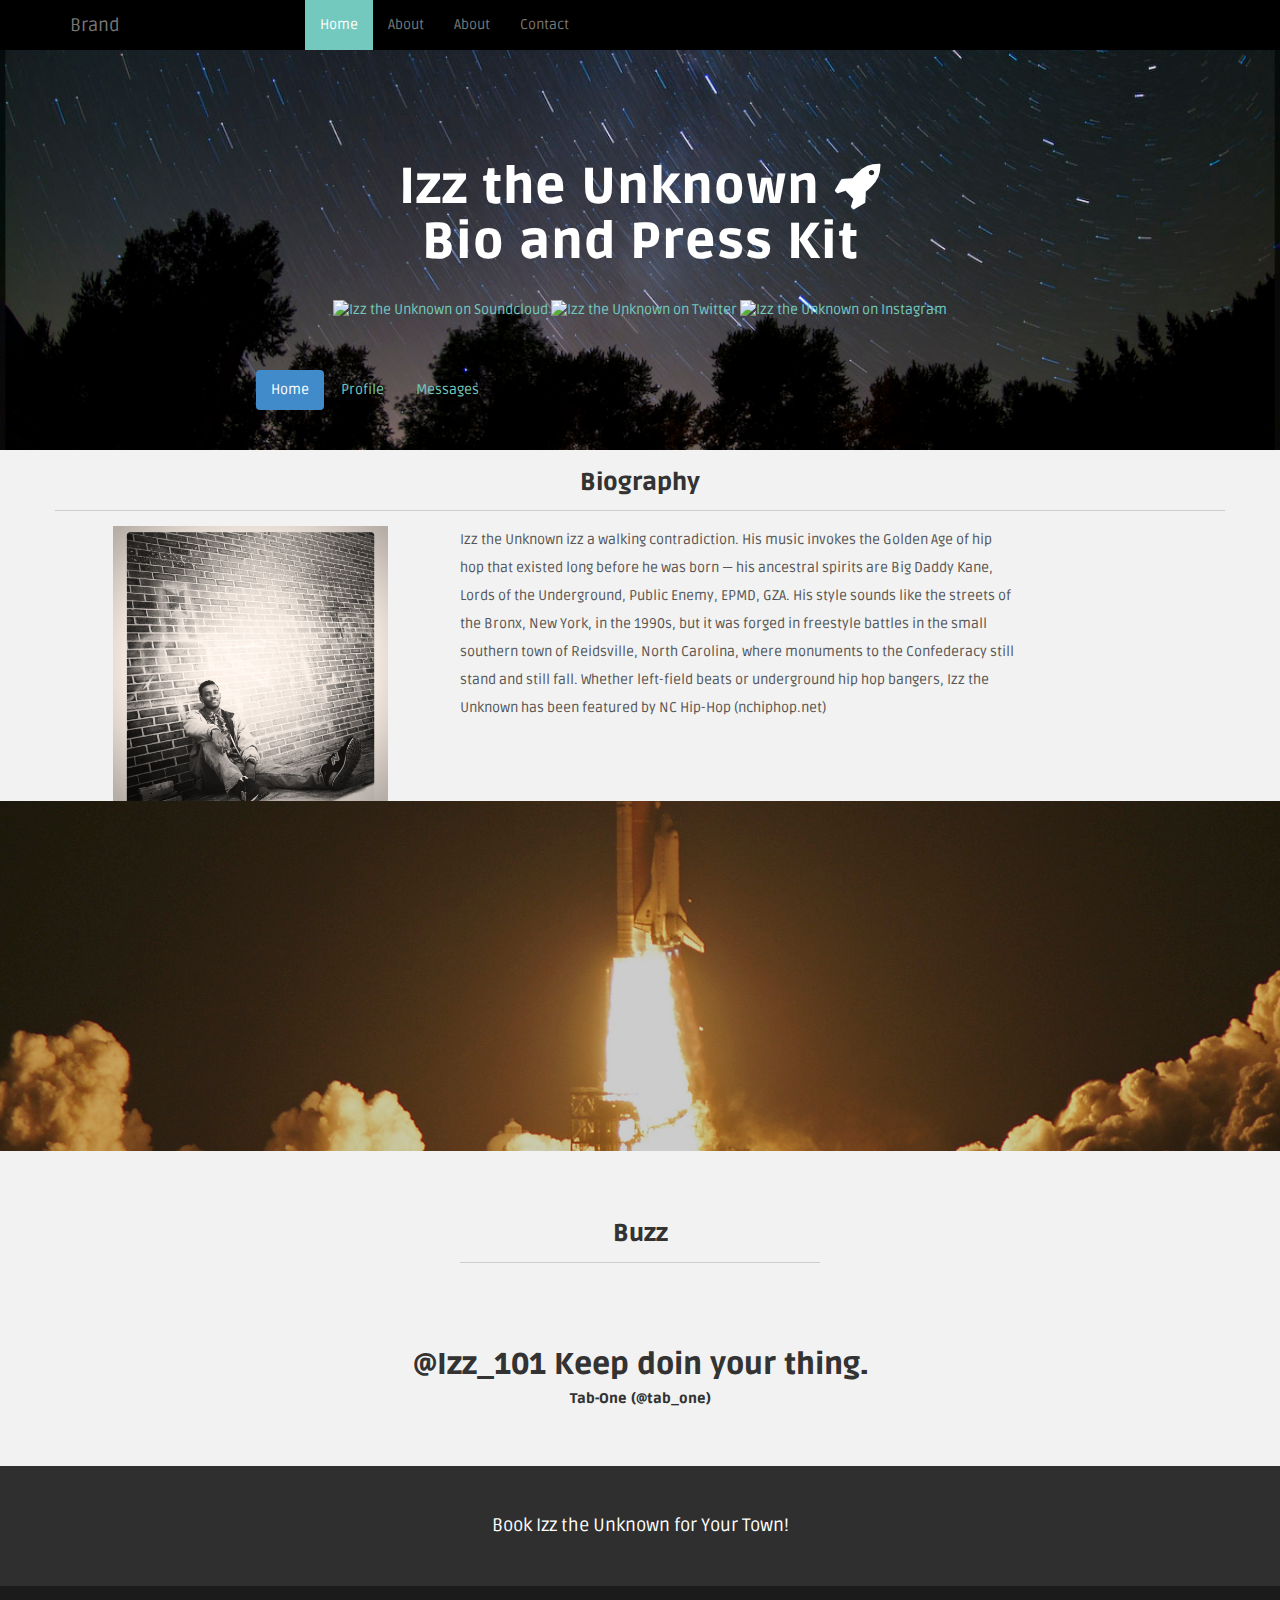
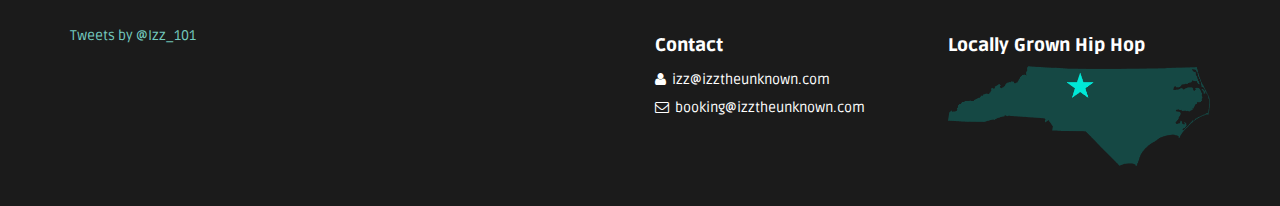
==== bio.html @ 0467742d "Update bio.html" ====
<!DOCTYPE html>
<html lang="en">
  <head>
    <meta charset="utf-8">
    <meta http-equiv="X-UA-Compatible" content="IE=edge">
    <meta name="viewport" content="width=device-width, initial-scale=1.0">
    <meta name="description" content="Bio and Press Kit for North Carolina hip hop artist Izz the Unknown">
    <meta name="author" content="Izz the Unknown">
    <link rel="shortcut icon" href="assets/ico/favicon.png">

    <title>Izz the Unknown :: Bio and Press Kit </title>

    <link href="assets/css/hover_pack.css" rel="stylesheet">

    <!-- Bootstrap core CSS -->
    <link href="assets/css/bootstrap.css" rel="stylesheet">

    <!-- Custom styles for this template -->
    <link href="assets/css/main.css" rel="stylesheet">
    <link href="assets/css/colors/color-74c9be.css" rel="stylesheet">    
    <link href="assets/css/animations.css" rel="stylesheet">
    <link href="assets/css/font-awesome.min.css" rel="stylesheet">
    
    <!-- removed twitterfetcher -->

    <!-- removed MAP SCRIPT --> 
    
    <!-- Main Jquery & Hover Effects. Should load first -->
    <script src="https://code.jquery.com/jquery-1.10.2.min.js"></script>
    <script src="assets/js/hover_pack.js"></script>
    

    <!-- HTML5 shim and Respond.js IE8 support of HTML5 elements and media queries -->
    <!--[if lt IE 9]>
      <script src="https://oss.maxcdn.com/libs/html5shiv/3.7.0/html5shiv.js"></script>
      <script src="https://oss.maxcdn.com/libs/respond.js/1.3.0/respond.min.js"></script>
    <![endif]-->
  
  <!-- Google Analytics -->
<!-- end analytics -->
  	
  </head>

  <body>


<div class="navbar navbar-default navbar-fixed-top">
  <div class="container">
    <div class="navbar-header">
      <button type="button" class="navbar-toggle" data-toggle="collapse" data-target=".navbar-collapse">
        <span class="icon-bar"></span>
        <span class="icon-bar"></span>
        <span class="icon-bar"></span>
      </button>
      <a class="navbar-brand" href="#">Brand</a>
    </div>
    <div class="collapse navbar-collapse">
      <ul class="nav navbar-nav">
        <li class="active"><a href="#">Home</a></li>
        <li><a href="#music">About</a></li>
        <li><a href="#bio">About</a></li>
        <li><a href="#f">Contact</a></li>
      </ul>
    </div><!--/.nav-collapse -->
  </div>
</div>


	<!-- HEADERWRAP ======================================= -->
    <div id="headerwrap">
    	<div class="container">
			<div class="row centered">
				<div class="col-lg-8 col-lg-offset-2 mt">
					<h1 class="animation slideDown">Izz the Unknown <i class="fa fa-rocket"></i><br>Bio and Press Kit</h1><br>
			<a href="https://soundcloud.com/izzunknown/"><img src="http://icons.iconarchive.com/icons/designbolts/hexagonal-social/96/Sound-Cloud-icon.png" alt="Izz the Unknown on Soundcloud" height=64 width=64></a>
			<a href="https://twitter.com/izz_101"><img src="http://icons.iconarchive.com/icons/designbolts/hexagonal-social/96/Twitter-icon.png" alt="Izz the Unknown on Twitter" height=64 width=64></a>
			<a href="http://instagram.com/izztheunknown"><img src="http://icons.iconarchive.com/icons/designbolts/hexagonal-social/96/Instagram-icon.png" alt="Izz the Unknown on Instagram" height=64 width=64></a>
			
				</div>
			</div><!-- /row -->
	<div class="container">
<nav>
<ul class="nav nav-pills">
  <li class="active"><a href="#">Home</a></li>
  <li><a href="#bio">Profile</a></li>
  <li><a href="#">Messages</a></li>
</ul>
</nav>
<p></p>


			</div><!-- /row -->
    	</div><!-- /container -->
    </div> <!-- /headerwrap -->


	<!-- ========== BIO ============================== -->    
	<div class="container" id="bio">
		<div class="row centered">
				<h3>Biography</h3>
				<hr>
			<div class="col-md-4">
				<img src="/assets/img/team/izz.jpg" alt="Izz the Unknown" height=275 width=275>
			</div>
			<div class="col-md-6 goleft">
			<p>Izz the Unknown izz a walking contradiction. His music invokes the Golden Age of hip hop that existed long before he was born — his ancestral spirits are Big Daddy Kane, Lords of the Underground, Public Enemy, EPMD, GZA. His style sounds like the streets of the Bronx, New York, in the 1990s, but it was forged in freestyle battles in the small southern town of Reidsville, North Carolina, where monuments to the Confederacy still stand and still fall. Whether left-field beats or underground hip hop bangers, Izz the Unknown has been featured by NC Hip-Hop (nchiphop.net)</p>
				</div>
		</div><!-- /row -->
	</div><!-- /container -->

	<!-- ========== CALL TO ACTION 1 ===================== -->    
    <div id="cta02">
    	<div class="container">
    		<div class="row">
    			<div class="col-lg-8 col-lg-offset-2">
    			
    			<iframe width="100%" height="166" scrolling="no" frameborder="no" src="https://w.soundcloud.com/player/?url=https%3A//api.soundcloud.com/tracks/141527121&amp;color=ff5500&amp;auto_play=false&amp;hide_related=false&amp;show_artwork=true"></iframe>
    			
    			
    			</div>
    		</div><!-- /row -->
    	 </div><!-- /container -->
    </div><!--/cta02 -->
	
	
	<!-- ========== BUZZ CAROUSEL ================================================================= -->    

	<div class="container">
    	<div class="row mt">
    		<div class="col-lg-4 col-lg-offset-4 centered">
    			<h3>Buzz</h3>
    			<hr>
    		</div>
    	</div><!--/row -->
	
		<div class="row mt">
			<div class="col-lg-8 col-lg-offset-2 centered">
				<div id="carousel-example-generic" class="carousel slide" data-ride="carousel">				
					<!-- Wrapper for slides -->
					<div class="carousel-inner">
						<div class="item active">
						  <h2>@Izz_101 Keep doin your thing.</h2>
						  <h5>Tab-One (@tab_one)</h5>
						</div>
						
						<div class="item">
						  <h2>@Izz_101 2014 will be fun bro. 2015 is gonna be monumental though.</h2>
						  <h5>XV (@XtotheV)</h5>
						</div>
						
						<div class="item">
						  <h2>@Izz_101 aye you kill it .. Keep doing what you doing</h2>
						  <h5>@_OwLAWD</h5>
						</div>
						
					</div><!-- /carousel-inner -->
				
				</div><!--/carousel-example -->		
			</div><!-- /col-lg-8 -->
		</div><!--/row -->
	</div><!-- /container -->

	<!-- ========== CALL TO ACTION BAR ====================================== -->    
	<div id="cta-bar">
		<div class="container">
			<div class="row centered">
				<a href="mailto:booking@izztheunknown.com"><h4>Book Izz the Unknown for Your Town!</h4></a>
			</div>
		</div><!-- /container -->
	</div><!-- /cta-bar -->
	
	<!-- ========== FOOTER ====================================== -->    
	
	<div id="f">
		<div class="container">
			<div class="row">
				
			<!-- TWEETS -->
				
				<div class="col-lg-6">
					
					<a class="twitter-timeline" href="https://twitter.com/Izz_101" data-widget-id="454732603208110080">Tweets by @Izz_101</a>
<script>!function(d,s,id){var js,fjs=d.getElementsByTagName(s)[0],p=/^http:/.test(d.location)?'http':'https';if(!d.getElementById(id)){js=d.createElement(s);js.id=id;js.src=p+"://platform.twitter.com/widgets.js";fjs.parentNode.insertBefore(js,fjs);}}(document,"script","twitter-wjs");</script>

				</div><!-- /col-lg-6 -->
				
				
				
			<!-- ADDRESS -->
				<div class="col-lg-3">
					<h4>Contact</h4>
					<p>
						<i class="fa fa-user"></i>&nbsp; izz@izztheunknown.com<br/>
						<i class="fa fa-envelope-o"></i>&nbsp; booking@izztheunknown.com
					</p>
				</div><!--/col-lg-3 -->	
				
			<!-- NEW PROJECT -->
				<div class="col-lg-3">
					<h4>Locally Grown Hip Hop</h4>
					<a href="#"><img class="img-responsive" src="assets/img/icon-map-greensboro.png" alt="Small Town North Carolina" /></a>
				</div><!-- /col-lg-3 -->
				
				
			</div><!--/row -->
		</div><!-- /container -->
	</div><!-- /f -->
	


    <!-- Bootstrap core JavaScript
    ================================================== -->
    <!-- Placed at the end of the document so the pages load faster -->
    <script src="assets/js/bootstrap.min.js"></script>
    <script src="assets/js/retina.js"></script>


  	<script>
		$(window).scroll(function() {
			$('.si').each(function(){
			var imagePos = $(this).offset().top;
	
			var topOfWindow = $(window).scrollTop();
				if (imagePos < topOfWindow+400) {
					$(this).addClass("slideUp");
				}
			});
		});
	</script>    

<!-- defering Javascript -->

<script type="text/javascript">

 // Add a script element as a child of the body
 function downloadJSAtOnload() {
 var element = document.createElement("google.maps.modules");
 element.src = "https://maps.gstatic.com/intl/en_us/mapfiles/api-3/16/7/main.js";
 document.body.appendChild(element);
 }

 // Check for browser support of event handling capability
 if (window.addEventListener)
 window.addEventListener("load", downloadJSAtOnload, false);
 else if (window.attachEvent)
 window.attachEvent("onload", downloadJSAtOnload);
 else window.onload = downloadJSAtOnload;

</script>
<!-- end defering Javascript -->
  
  </body>
</html>
---- assets/css/hover_pack.css ----
.safari5 *{
-webkit-transform: none !important;
-webkit-transition: none !important;
}

/*-----------------------------------------------------------------------------------*/
/*	Fade
/*-----------------------------------------------------------------------------------*/
.b-link-fade{
position: relative;
display: inline-block;
vertical-align: top;
margin-bottom: 5px;

}
.b-link-fade .b-wrapper{z-index:1;}
.b-link-fade .b-top-line{z-index:0}
.b-link-fade .b-wrapper, .b-link-fade .b-top-line{
position:absolute;
width:100%;
height:100%;
top:0;
left:0;
text-align:center;
color:#fff;
background: #74c9be;
visibility:hidden; /* lt-ie9 */
}

.b-link-fade .b-wrapper, .b-link-fade .b-top-line{
transition:all 0.6s ease;
-moz-transition:all 0.6s ease;
-ms-transition:all 0.6s ease;
-o-transition:all 0.6s ease;
-webkit-transition:all 0.6s ease;

overflow: hidden;

opacity:0;
}
.b-link-fade:hover .b-wrapper, .b-link-fade:hover .b-top-line{

opacity:0.8;
visibility:visible; /* lt-ie9 */
}

/*-----------------------------------------------------------------------------------*/
/*	Flow
/*-----------------------------------------------------------------------------------*/
.b-link-flow{
position: relative;
display: inline-block;
vertical-align: top;
margin-bottom: 5px;

}
.b-link-flow .b-wrapper{z-index:1;}
.b-link-flow .b-top-line{z-index:0}
.b-link-flow .b-wrapper, .b-link-flow .b-top-line{
position:absolute;
width:100%;
height:100%;
top:0;
left:0;
text-align:center;
color:#fff;
background: #74c9be;
visibility:hidden; /* lt-ie9 */
}

.b-link-flow .b-wrapper, .b-link-flow .b-top-line{
transition:all 0.6s ease;
-moz-transition:all 0.6s ease;
-ms-transition:all 0.6s ease;
-o-transition:all 0.6s ease;
-webkit-transition:all 0.6s ease;

transform:scale(0);
-moz-transform:scale(0);
-ms-transform:scale(0);
-o-transform:scale(0);
-webkit-transform:scale(0);

opacity:0;
}
.b-link-flow:hover .b-wrapper, .b-link-flow:hover .b-top-line{
transform:scale(1);
-moz-transform:scale(1);
-ms-transform:scale(1);
-o-transform:scale(1);
-webkit-transform:scale(1);

opacity:1;
visibility:visible; /* lt-ie9 */
}

/*-----------------------------------------------------------------------------------*/
/*	Stroke
/*-----------------------------------------------------------------------------------*/
.b-link-stroke{
position:relative;
display:inline-block;
vertical-align:top;
font-family: 'Open Sans', sans-serif;
font-weight: 300;
overflow:hidden;
margin-bottom: 5px;
}
.b-link-stroke .b-wrapper{
position:absolute;
width:100%;
height:100%;
top:0;
left:0;
text-align:center;
color:#fff;
}
.b-link-stroke .b-top-line{
position:absolute;
top:-100%;
left:0;
width:50%;
height:100%;
background: #74c9be;
}
.b-link-stroke .b-bottom-line{
position:absolute;
bottom:-100%;
right:0;
width:50%;
height:100%;
background: #74c9be;
}
.b-link-stroke .b-top-line, .b-link-stroke .b-bottom-line{
transition:all 0.5s;
-moz-transition:all 0.5s;
-ms-transition:all 0.5s;
-o-transition:all 0.5s;
-webkit-transition:all 0.5s;
} 

.b-link-stroke:hover .b-top-line{
top:0;
}
.b-link-stroke:hover .b-bottom-line{
bottom:0;
}

/*-----------------------------------------------------------------------------------*/
/*	Twist
/*-----------------------------------------------------------------------------------*/
.b-link-twist{
position:relative;
display:inline-block;
vertical-align:top;
font-family: 'Open Sans', sans-serif;
font-weight: 300;
margin-bottom: 5px;
}
.b-link-twist .b-wrapper{
position:absolute;
width:100%;
height:100%;
top:0;
left:0;
text-align:center;
color:#fff;
overflow:hidden;
}
.b-link-twist .b-top-line{
position:absolute;
top:0;
left:1px;
width:50%;
height:100%;
background: #74c9be;
transform: perspective(400px) rotate3d(180,0,0,0deg);
-webkit-transform: perspective(400px) rotate3d(180,0,0,0deg);
-moz-transform: perspective(400px) rotate3d(180,0,0,0deg);
-o-transform: perspective(400px) rotate3d(180,0,0,0deg);
-ms-transform: perspective(400px) rotate3d(180,0,0,0deg);
}
.b-link-twist .b-bottom-line{
position:absolute;
bottom:0;
right:0px;
width:50%;
height:100%;
background: #74c9be;
transform: perspective(400px) rotate3d(180,0,0,0deg);
-webkit-transform: perspective(400px) rotate3d(180,0,0,0deg);
-moz-transform: perspective(400px) rotate3d(180,0,0,0deg);
-o-transform: perspective(400px) rotate3d(180,0,0,0deg);
-ms-transform: perspective(400px) rotate3d(180,0,0,0deg);
}
.b-link-twist .b-top-line{
transition:all 1s;
-moz-transition:all 1s;
-ms-transition:all 1s;
-o-transition:all 1s;
-webkit-transition:all 1s;

background-position:left top;
} 

.b-link-twist .b-bottom-line{
transition:all 1s 0.1s;
-moz-transition:all 1s 0.1s;
-ms-transition:all 1s 0.1s;
-o-transition:all 1s 0.1s;
-webkit-transition:all 1s 0.1s;

background-position:right top;
}

.b-link-twist:hover .b-top-line{
transform: perspective(400px) rotate3d(180,0,0,180deg);
-webkit-transform: perspective(400px) rotate3d(180,0,0,180deg);
-moz-transform: perspective(400px) rotate3d(180,0,0,180deg);
-o-transform: perspective(400px) rotate3d(180,0,0,180deg);
-ms-transform: perspective(400px) rotate3d(180,0,0,180deg);
}
.b-link-twist:hover .b-bottom-line{
transform: perspective(400px) rotate3d(180,0,0,-180deg);
-webkit-transform: perspective(400px) rotate3d(180,0,0,-180deg);
-moz-transform: perspective(400px) rotate3d(180,0,0,-180deg);
-o-transform: perspective(400px) rotate3d(180,0,0,-180deg);
-ms-transform: perspective(400px) rotate3d(180,0,0,-180deg);
}
.b-link-twist .b-top-line b, .b-link-twist .b-bottom-line b{
transition:all 0.3s 0.2s;
-moz-transition:all 0.3s 0.2s;
-ms-transition:all 0.3s 0.2s;
-o-transition:all 0.3s 0.2s;
-webkit-transition:all 0.3s 0.2s;

position:absolute;
top:0;
left:0;
width:101%;
height:100%;
}

.b-link-twist:hover .b-top-line b, .b-link-twist:hover .b-bottom-line b{
background: #74c9be;
height:100%;
}

/*-----------------------------------------------------------------------------------*/
/*	Flip
/*-----------------------------------------------------------------------------------*/
.b-link-flip{
position:relative;
display:inline-block;
vertical-align:top;
font-family: 'Open Sans', sans-serif;
font-weight: 300;
margin-bottom: 5px;
background: #74c9be;
}
.b-link-flip .b-wrapper{
position:absolute;
width:100%;
height:100%;
top:0;
left:0;
text-align:center;
color:#fff;
overflow:hidden;
z-index:1;
visibility:hidden; /* lt-ie9 */
}
/* lt-ie9 */
.b-link-flip:hover .b-wrapper{
visibility:visible;
}

.b-link-flip .b-top-line{
position:absolute;
top:0px;
left:0;
width:100%;
height:50%;
background: #74c9be;

-webkit-transform-origin: 50% 100%;
-moz-transform-origin: 50% 100%;
-o-transform-origin: 50% 100%;
-ms-transform-origin: 50% 100%;
transform-origin: 50% 100%;
-webkit-transform: perspective(400px) rotateX(0deg) rotateY(0deg) rotateZ(0deg);
-moz-transform: perspective(400px) rotateX(0deg) rotateY(0deg) rotateZ(0deg);
-o-transform: perspective(400px) rotateX(0deg) rotateY(0deg) rotateZ(0deg);
-ms-transform: perspective(400px) rotateX(0deg) rotateY(0deg) rotateZ(0deg);
transform: perspective(400px) rotateX(0deg) rotateY(0deg) rotateZ(0deg);

}
.safari5 .b-link-flip .b-top-line{
height:100%
}
.b-link-flip .b-bottom-line{
position:absolute;
bottom:0px;
right:0;
width:100%;
height:50%;
background: #74c9be;
}
.b-link-flip .b-top-line{
transition:all 1s;
-moz-transition:all 1s;
-ms-transition:all 1s;
-o-transition:all 1s;
-webkit-transition:all 1s;

background-position:left top;
z-index:1;
} 

.b-link-flip .b-bottom-line{
background-position:left bottom;
z-index:0;
}

.b-link-flip:hover .b-top-line{
-webkit-transform-origin: 50% 100%;
-moz-transform-origin: 50% 100%;
-o-transform-origin: 50% 100%;
-ms-transform-origin: 50% 100%;
transform-origin: 50% 100%;
-webkit-transform: perspective(400px) rotateX(-180deg) rotateY(0deg) rotateZ(0deg);
-moz-transform: perspective(400px) rotateX(-180deg) rotateY(0deg) rotateZ(0deg);
-o-transform: perspective(400px) rotateX(-180deg) rotateY(0deg) rotateZ(0deg);
-ms-transform: perspective(400px) rotateX(-180deg) rotateY(0deg) rotateZ(0deg);
transform: perspective(400px) rotateX(-180deg) rotateY(0deg) rotateZ(0deg);
}

.b-link-flip .b-top-line b{
transition:all 0.3s 0.2s;
-moz-transition:all 0.3s 0.2s;
-ms-transition:all 0.3s 0.2s;
-o-transition:all 0.3s 0.2s;
-webkit-transition:all 0.3s 0.2s;
}
.b-link-flip .b-top-line b, .b-link-flip .b-bottom-line b{
height:101%;
position:absolute;
top:0;
left:0;
width:100%;
}

.b-link-flip:hover .b-top-line b{
background: #74c9be;
}
.lt-ie10 .b-link-flip:hover .b-bottom-line b{
background: #74c9be;
}



/*-----------------------------------------------------------------------------------*/
/*	Box
/*-----------------------------------------------------------------------------------*/
.b-link-box{
position:relative;
display:inline-block;
vertical-align:top;
font-family: 'Open Sans', sans-serif;
font-weight: 300;
margin-bottom: 5px;
overflow:hidden;
}
.b-link-box .b-wrapper{
position:absolute;
width:100%;
height:100%;
top:0;
left:0;
text-align:center;
color:#fff;
overflow:hidden;
}
.b-link-box .b-top-line{
position: absolute;
left: 0;
top: -4%;
right: 0;
bottom: -4%;
transition: all 0.5s linear;
-moz-transition: all 0.5s linear;
-ms-transition: all 0.5s linear;
-o-transition: all 0.5s linear;
-webkit-transition: all 0.5s linear;
border: 30px solid #74c9be;
-webkit-transform: scale(2);
-moz-transform: scale(2);
-o-transform: scale(2);
-ms-transform: scale(2);
transform: scale(2);
visibility:hidden; /* lt-ie9 */
}
.b-link-box .b-bottom-line{
position:absolute;
left:0;
top:0;
width:100%;
height:100%;

transition:all 0.3s linear;
-moz-transition:all 0.3s linear;
-ms-transition:all 0.3s linear;
-o-transition:all 0.3s linear;
-webkit-transition:all 0.3s linear;
visibility:hidden; /* lt-ie9 */

-webkit-transform: scale(0);
-moz-transform: scale(0);
-o-transform: scale(0);
-ms-transform: scale(0);
transform: scale(0);

background: #74c9be; 
}
.b-link-box:hover .b-top-line{
-webkit-transform: scale(1);
-moz-transform: scale(1);
-o-transform: scale(1);
-ms-transform: scale(1);
transform: scale(1);
visibility:visible; /* lt-ie9 */
}
.b-link-box:hover .b-bottom-line{
-webkit-transform: scale(0.8);
-moz-transform: scale(0.8);
-o-transform: scale(0.8);
-ms-transform: scale(0.8);
transform: scale(0.8);
visibility:visible; /* lt-ie9 */
}
/*-----------------------------------------------------------------------------------*/
/*	Strip
/*-----------------------------------------------------------------------------------*/
.b-link-stripe{
position:relative;
display:inline-block;
vertical-align:top;
font-family: 'Open Sans', sans-serif;
font-weight: 300;
margin-bottom: 5px;
overflow:hidden;
}
.b-link-stripe .b-wrapper{
position:absolute;
width:100%;
height:100%;
top:0;
left:0;
text-align:center;
color:#fff;
overflow:hidden;
}

.b-link-stripe .b-line{
position:absolute;
top:0;
bottom:0;
width:20%;
background:#74c9be;

transition:all 0.5s linear;
-moz-transition:all 0.5s linear;
-ms-transition:all 0.5s linear;
-o-transition:all 0.5s linear;
-webkit-transition:all 0.5s linear;

opacity:0;
visibility:hidden; /* lt-ie9 */
}
/* lt-ie9 */
.b-link-stripe:hover .b-line{
visibility:visible;
}

.b-link-stripe .b-line1{
left:0;
}
.b-link-stripe .b-line2{
left:20%;
transition-delay:0.1s !important;
-moz-transition-delay:0.1s !important;
-ms-transition-delay:0.1s !important;
-o-transition-delay:0.1s !important;
-webkit-transition-delay:0.1s !important;
}
.b-link-stripe .b-line3{
left:40%;
transition-delay:0.2s !important;
-moz-transition-delay:0.2s !important;
-ms-transition-delay:0.2s !important;
-o-transition-delay:0.2s !important;
-webkit-transition-delay:0.2s !important;
}
.b-link-stripe .b-line4{
left:60%;
transition-delay:0.3s !important;
-moz-transition-delay:0.3s !important;
-ms-transition-delay:0.3s !important;
-o-transition-delay:0.3s !important;
-webkit-transition-delay:0.3s !important;
}
.b-link-stripe .b-line5{
left:80%;
transition-delay:0.4s !important;
-moz-transition-delay:0.4s !important;
-ms-transition-delay:0.4s !important;
-o-transition-delay:0.4s !important;
-webkit-transition-delay:0.4s !important;
}

.b-link-stripe:hover .b-line{
opacity:1;
}
/*-----------------------------------------------------------------------------------*/
/*	Apart
/*-----------------------------------------------------------------------------------*/
.b-link-apart-horisontal, .b-link-apart-vertical{
position:relative;
display:inline-block;
vertical-align:top;
font-family: 'Open Sans', sans-serif;
font-weight: 300;
margin-bottom: 5px;
overflow:hidden;
}
.b-link-apart-horisontal .b-wrapper, .b-link-apart-vertical .b-wrapper{
position:absolute;
width:100%;
height:100%;
top:0;
left:0;
text-align:center;
color:#fff;
overflow:hidden;
}
.b-link-apart-horisontal .b-top-line, .b-link-apart-horisontal .b-bottom-line,.b-link-apart-vertical .b-top-line, .b-link-apart-vertical .b-bottom-line {
position:absolute;

transition:all 0.2s linear;
-moz-transition:all 0.2s linear;
-ms-transition:all 0.2s linear;
-o-transition:all 0.2s linear;
-webkit-transition:all 0.2s linear;
}
.b-link-apart-horisontal .b-top-line-up, .b-link-apart-horisontal .b-bottom-line-up,.b-link-apart-vertical .b-top-line-up, .b-link-apart-vertical .b-bottom-line-up {
position:absolute;

transition:all 0.2s 0.2s linear;
-moz-transition:all 0.2s 0.2s linear;
-ms-transition:all 0.2s 0.2s linear;
-o-transition:all 0.2s 0.2s linear;
-webkit-transition:all 0.2s 0.2s linear;
}
/* Horisontal */
.b-link-apart-horisontal .b-top-line, .b-link-apart-horisontal .b-bottom-line{
height: 0.1%;
left:50%;
right:50%;
}
.b-link-apart-horisontal:hover .b-top-line, .b-link-apart-horisontal:hover .b-bottom-line{
left:0;
right:0;
}
.b-link-apart-horisontal .b-top-line-up, .b-link-apart-horisontal .b-bottom-line-up{
left:0;
right:0;
height:0;
}
.b-link-apart-horisontal:hover .b-top-line-up, .b-link-apart-horisontal:hover .b-bottom-line-up{
height: 50%;
}

/* Vertical */
.b-link-apart-vertical .b-top-line, .b-link-apart-vertical .b-bottom-line{
width: 0.1%;
top:50%;
bottom:50%;
}
.b-link-apart-vertical:hover .b-top-line, .b-link-apart-vertical:hover .b-bottom-line{
top:0;
bottom:0;
}
.b-link-apart-vertical .b-top-line-up, .b-link-apart-vertical .b-bottom-line-up{
top:0;
bottom:0;
width:0;
}
.b-link-apart-vertical:hover .b-top-line-up, .b-link-apart-vertical:hover .b-bottom-line-up{
width: 50%;
}

/* Horisontal */
.b-link-apart-horisontal .b-top-line, .b-link-apart-horisontal .b-top-line-up{
top:50%;
background:#74c9be;
}
.b-link-apart-horisontal .b-bottom-line, .b-link-apart-horisontal .b-bottom-line-up{
bottom:50%;
background:#74c9be;
}

/* Vertical */
.b-link-apart-vertical .b-top-line, .b-link-apart-vertical .b-top-line-up{
left:50%;
background:#74c9be;
}
.b-link-apart-vertical .b-bottom-line, .b-link-apart-vertical .b-bottom-line-up{
right:50%;
background:#74c9be;
}
/*-----------------------------------------------------------------------------------*/
/*	Diagonal
/*-----------------------------------------------------------------------------------*/
.b-link-diagonal{
position:relative;
display:inline-block;
vertical-align:top;
font-family: 'Open Sans', sans-serif;
font-weight: 300;
margin-bottom: 5px;
overflow:hidden;
}
.b-link-diagonal .b-wrapper{
position:absolute;
width:100%;
height:100%;
top:0;
left:0;
text-align:center;
color:#fff;
overflow:hidden;
}
.b-link-diagonal .b-line-group{
position:absolute;
top:0;
left:0;
right:0;
bottom:0;

transform: rotate(-25deg);
-webkit-transform: rotate(-25deg);
-moz-transform: rotate(-25deg);
-o-transform: rotate(-25deg);
-ms-transform: rotate(-25deg);
}
.b-link-diagonal .b-line{
position:absolute;
top: -90px;
bottom: -60px;
width:22%;
background:#74c9be;

transition:all 0.2s linear;
-moz-transition:all 0.2s linear;
-ms-transition:all 0.2s linear;
-o-transition:all 0.2s linear;
-webkit-transition:all 0.2s linear;
}
.b-link-diagonal .b-line1{
left: -10%;
width: 31%;
}
.b-link-diagonal .b-line2{
left:20%;
transition-delay:0.1s !important;
-moz-transition-delay:0.1s !important;
-ms-transition-delay:0.1s !important;
-o-transition-delay:0.1s !important;
-webkit-transition-delay:0.1s !important;
}
.b-link-diagonal .b-line3{
left:40%;
transition-delay:0.2s !important;
-moz-transition-delay:0.2s !important;
-ms-transition-delay:0.2s !important;
-o-transition-delay:0.2s !important;
-webkit-transition-delay:0.2s !important;
}
.b-link-diagonal .b-line4{
left:60%;
transition-delay:0.3s !important;
-moz-transition-delay:0.3s !important;
-ms-transition-delay:0.3s !important;
-o-transition-delay:0.3s !important;
-webkit-transition-delay:0.3s !important;
}
.b-link-diagonal .b-line5{
left: 80%;
width: 30%;
transition-delay:0.4s !important;
-moz-transition-delay:0.4s !important;
-ms-transition-delay:0.4s !important;
-o-transition-delay:0.4s !important;
-webkit-transition-delay:0.4s !important;
}

.b-link-diagonal .b-line1, .b-link-diagonal .b-line3, .b-link-diagonal .b-line5{
top: 130%;
}
.b-link-diagonal .b-line2, .b-link-diagonal .b-line4{
bottom: 130%;
}
.b-link-diagonal:hover .b-line1, .b-link-diagonal:hover .b-line3, .b-link-diagonal:hover .b-line5{
top: -90px;
}

.b-link-diagonal:hover .b-line2, .b-link-diagonal:hover .b-line4{
bottom: -60px;
}
/*-----------------------------------------------------------------------------------*/
/*	Delay
/*-----------------------------------------------------------------------------------*/
.b-delay03{
transition-delay:0.3s !important;
-moz-transition-delay:0.3s !important;
-ms-transition-delay:0.3s !important;
-o-transition-delay:0.3s !important;
-webkit-transition-delay:0.3s !important;
}
.b-delay06{
transition-delay:0.6s !important;
-moz-transition-delay:0.6s !important;
-ms-transition-delay:0.6s !important;
-o-transition-delay:0.6s !important;
-webkit-transition-delay:0.6s !important;
}
.b-delay09{
transition-delay:0.9s !important;
-moz-transition-delay:0.9s !important;
-ms-transition-delay:0.9s !important;
-o-transition-delay:0.9s !important;
-webkit-transition-delay:0.9s !important;
}
.b-delay12{
transition-delay:1.2s !important;
-moz-transition-delay:1.2s !important;
-ms-transition-delay:1.2s !important;
-o-transition-delay:1.2s !important;
-webkit-transition-delay:1.2s !important;
}
.b-delay15{
transition-delay:1.5s !important;
-moz-transition-delay:1.5s !important;
-ms-transition-delay:1.5s !important;
-o-transition-delay:1.5s !important;
-webkit-transition-delay:1.5s !important;
}
/*-----------------------------------------------------------------------------------*/
/*	Animation effects
/*-----------------------------------------------------------------------------------*/
.b-animate-go{
text-decoration:none;
}
.b-animate{
transition:all 0.5s;
-moz-transition:all 0.5s;
-ms-transition:all 0.5s;
-o-transition:all 0.5s;
-webkit-transition:all 0.5s;
visibility:hidden; /* lt-ie9 */
}
/* lt-ie9 */
.b-animate-go:hover .b-animate{
visibility:visible;
}

.b-from-left{
position:relative;
left:-100%;
}
.b-animate-go:hover .b-from-left{
left:0;
}

.b-from-right{
position:relative;
right:-100%;
}
.b-animate-go:hover .b-from-right{
right:0;
}

.b-from-top{
position:relative;
top:-100%;
}
.b-animate-go:hover .b-from-top{
top:0;
}

.b-from-bottom{
position:relative;
bottom:-100%;
}
.b-animate-go:hover .b-from-bottom{
bottom:0;
}

.b-scale{
position:relative;
transform:scale(0);
-moz-transform:scale(0);
-ms-transform:scale(0);
-o-transform:scale(0);
-webkit-transform:scale(0);
}
.b-animate-go:hover .b-scale{
transform:scale(1);
-moz-transform:scale(1);
-ms-transform:scale(1);
-o-transform:scale(1);
-webkit-transform:scale(1);
}

.b-opacity{
opacity:0;
}

.b-animate-go:hover .b-opacity{
opacity:1;
}

.b-animate-go:hover .b-cw-90,.b-animate-go:hover .b-cw-180,.b-animate-go:hover .b-ccw-90,.b-animate-go:hover .b-ccw-180{
transform:rotate(0);
-moz-transform:rotate(0);
-ms-transform:rotate(0);
-o-transform:rotate(0);
-webkit-transform:rotate(0);
}
.b-animate-go .b-cw-90{
transform:rotate(90deg);
-moz-transform:rotate(90deg);
-ms-transform:rotate(90deg);
-o-transform:rotate(90deg);
-webkit-transform:rotate(90deg);
}
.b-animate-go .b-cw-180{
transform:rotate(180deg);
-moz-transform:rotate(180deg);
-ms-transform:rotate(180deg);
-o-transform:rotate(180deg);
-webkit-transform:rotate(180deg);
}
.b-animate-go .b-ccw-90{
transform:rotate(-90deg);
-moz-transform:rotate(-90deg);
-ms-transform:rotate(-90deg);
-o-transform:rotate(-90deg);
-webkit-transform:rotate(-90deg);
}
.b-animate-go .b-ccw-180{
transform:rotate(-180deg);
-moz-transform:rotate(-180deg);
-ms-transform:rotate(-180deg);
-o-transform:rotate(-180deg);
-webkit-transform:rotate(-180deg);
}
---- assets/css/main.css ----
/*
 * Author: Carlos Alvarez
 * URL: http://alvarez.is
 *
 * Project Name: MARCO - One Page Bootstrap 3 Theme
 * Version: 1.0
 * URL: http://blacktie.co
 */
 
/* FONTS */
@import url(http://fonts.googleapis.com/css?family=Ruda:400,900,700);

/* OVERALL ASPECT */

body {
    background-color: #f2f2f2;
    font-family: 'Ruda', sans-serif;
    font-weight: 400;
    font-size: 14px;
    color: #555;

    -webkit-font-smoothing: antialiased;
    -webkit-overflow-scrolling: touch;
    
}

/* Titles */
h1, h2, h3, h4, h5, h6 {
    font-family: 'Ruda', sans-serif;
    font-weight: 900;
    color: #333;
}


/* Paragraph & Typographic */
p {
    line-height: 28px;
    margin-bottom: 25px;
}

.centered {
    text-align: center;
}

.goleft {
	text-align: left;
}

/* Links */
a {
    word-wrap: break-word;

    -webkit-transition: color 0.1s ease-in, background 0.1s ease-in;
    -moz-transition: color 0.1s ease-in, background 0.1s ease-in;
    -ms-transition: color 0.1s ease-in, background 0.1s ease-in;
    -o-transition: color 0.1s ease-in, background 0.1s ease-in;
    transition: color 0.1s ease-in, background 0.1s ease-in;
}

a:hover,
a:focus {
    color: #7b7b7b;
    text-decoration: none;
    outline: 0;
}

a:before,
a:after {
    -webkit-transition: color 0.1s ease-in, background 0.1s ease-in;
    -moz-transition: color 0.1s ease-in, background 0.1s ease-in;
    -ms-transition: color 0.1s ease-in, background 0.1s ease-in;
    -o-transition: color 0.1s ease-in, background 0.1s ease-in;
    transition: color 0.1s ease-in, background 0.1s ease-in;
}

 hr {
    display: block;
    height: 1px;
    border: 0;
    border-top: 1px solid #ccc;
    margin: 1em 0;
    padding: 0;
}

.navbar {
	font-size: 14px;
	background: #000000;
}

.navbar-fixed-top {
border-width: 0 0 0px;
border-bottom-width: 0px;
}

.nav {
    border-top: 0px solid #fff;
    border-bottom: 0px solid #fff;
    margin: 0 15%;
    color: #fff;
    text-align: center;
}

.nav ul li {
    display: inline-block;
    text-align: center;
}

/* ================== BASIC CONFIGURATION ================== */

.spacing i {
	padding-left: 8px;
	padding-right: 8px
}
/* margin top & Bottom */
.mt {
	margin-top: 50px;
	margin-bottom: 50px;
}

/* Special Margin for Wrap sections */
.mts {
	margin-top: -20px;
}


/* service icons */
.si {
	visibility: hidden;
}

.si:hover {
	background-color: #ffffff;
}

.si i {
	font-size: 40px;w
	padding: 20px;
}

/* Padding top & bottom */
.pt {
	padding-top: 15px;
	padding-bottom: 15px; 
}

/* Description Styling / Used in portfolio & Blog images footnotes */
.desc p {
	font-family: 'Ruda', sans-serif;
	font-size: 16px;
	font-weight: 700;
	margin-top: 15px;
}

.desc p > i {
	font-size: 16px;
	color: #979797;
}

.desc p > i:hover {
	font-size: 16px;
	color: #e74c3c;
	cursor: pointer;
}

.desc p.lead {
    font-family: 'Ruda', sans-serif;
    font-weight: 400;
    font-size: 14px;
    margin-top: -15px;
}

.desc p.time {
    font-family: 'Ruda', sans-serif;
    font-weight: 400;
    font-size: 12px;
    margin-top: 0px;
	color: #979797;
	text-align: right;
}

.desc p.time > i {
	font-size: 12px;
}


/* Dashed Separator */

hr-d {
    display: block;
    height: 1px;
    border: 0;
    border-top: 1px dashed #ccc;
    margin: 1em 0;
    padding: 0;
}


p.capitalize {
	display:block;
	text-align: left;
}

p.capitalize:first-letter {
	text-transform:capitalize; 
	font-size: 30px;
	font-family: 'Ruda', sans-serif;
	font-weight: 400;
	color:white; 
	padding-left:10px; 
	padding-right:10px; 
	margin-right:5px;
}


/* Button Call To Action */
.btn-cta {
  color: #ffffff;
  background-color: transparent;
  border-color: #ffffff;
  font-family: 'Ruda', sans-serif;
  font-size: 13px;
  letter-spacing: 2px;
  margin-bottom: 25px;
}

.btn-cta:hover,
.btn-cta:focus,
.btn-cta:active,
.btn-cta.active,
.open .dropdown-toggle.btn-cta {
  color: #2f2f2f;
  background-color: #ffffff;
  border-color: #2f2f2f;
}

/* Button Theme */
.btn-theme {
  color: #ffffff;
  background-color: transparent;
  border-color: #ffffff;
  font-family: 'Ruda', sans-serif;
  font-size: 13px;
  letter-spacing: 2px;
  margin-bottom: 25px;
}

.btn-theme:hover,
.btn-theme:focus,
.btn-theme:active,
.btn-theme.active,
.open .dropdown-toggle.btn-theme {
  color: #2f2f2f;
  background-color: #ffffff;
  border-color: #2f2f2f;
}

/* Button Yellow */
.btn-yellow {
  color: #2f2f2f;
  background-color: #ffd56c;
  border-color: #ffffff;
  font-family: 'Ruda', sans-serif;
  font-size: 13px;
  letter-spacing: 2px;
  margin-bottom: 25px;
}

.btn-yellow:hover,
.btn-yellow:focus,
.btn-yellow:active,
.btn-yellow.active,
.open .dropdown-toggle.btn-yellow {
  color: #2f2f2f;
  background-color: #fdc741;
  border-color: #ffffff;
}



/***** Testimonials Styling *****/
.testi-container {
	width:100%;
	margin-bottom:14px;
	padding: 5px 6px 3px 0px; 
	background-color:#fafafa;
	border: solid 1px #ddd;
	-webkit-border-radius: 5px;
	-moz-border-radius: 5px;
	border-radius: 5px;
	position:relative;
	float:left;
	z-index:998;
}

.testi-container:before {
	width: 25px;
	height: 17px;
	background:#fafafa;
	content: '';
	position: absolute;
	z-index:999;
	left:42px;
	bottom: 0px;
	margin-left: -7px;	
}
@media \0screen {.testi-container:before {background:none;}}

.testi-container:after {
	width: 17px;
	height: 17px;
	background:#fafafa;
	border:1px solid #ddd;
	-webkit-border-radius: 3px;
	-moz-border-radius: 3px;
	border-radius: 3px;
	content: '';
	position: absolute;
	z-index:888;
	left:45px;
	bottom: -5px;
	margin-left: -7px;
	transform:rotate(45deg);
	-ms-transform:rotate(45deg);
	-webkit-transform:rotate(45deg);
}
@media \0screen {.testi-container:after {background:none; border:none;}}

.testi-text {
	width:100%;
	float:left;
	margin:0px;
	padding:10px 14px 0px 14px;
	font-weight: 400;
}

/* ================== MAIN WRAP SECTIONS ================== */

#headerwrap {
	background: url(../img/bg01.jpg) no-repeat center top;
	margin-top: 0px;
	padding-top: 50px;
	background-attachment: relative;
	background-position: center center;
	min-height: 450px;
	width: 100%;
	
    -webkit-background-size: 100%;
    -moz-background-size: 100%;
    -o-background-size: 100%;
    background-size: 100%;

    -webkit-background-size: cover;
    -moz-background-size: cover;
    -o-background-size: cover;
    background-size: cover;
}

#headerwrap h1 {
	margin-top: 60px;
	color: white;
	font-size: 50px;
	font-weight: 900;
	letter-spacing: 1px;
	visibility: hidden;
}

#headerwrap h2 {
	color: white;
	visibility: hidden;

}

#headerwrap .img-responsive {
	margin: 0 auto;
}




/* Footer Wrap */

#f {
	background-color: #1b1b1b;
	padding-top: 40px;
	padding-bottom: 40px;
}

#f p {
	color: white;
}

#f h4 {
	color: white;
}

/* Color Wraps */
#white {
	margin-top: 0px;
	background-color: #ffffff;
	min-height: 300px;
	width: 100%;
}

#grey {
	margin-top: 0px;
	background-color: #f7f7f7;
	min-height: 300px;
	width: 100%;	
}

#black {
	margin-top: 0px;
	background-color: #2f2f2f;
	min-height: 300px;
	width: 100%;	
}

#black h3 {
	color: white;
}

#black h4 {
	color: white;
	text-transform: uppercase
}

#black p {
	color: white;
	font-size: 16px;
	font-weight: 400;
}

#black i {
	font-size: 35px;
}

#black h1 {
	color: white;
	font-size: 70px;
}

/* Map Wrap*/

#map {
	width: 100%;
	height: 400px;
}

#map-contact {
	width: 100%;
	height: 650px;
}

/* ================== IZZ WRAP SECTION ================== */
#izz {
	background: url(../img/team/izz.jpg) no-repeat center top;
	margin-top: 0px;
	padding-top:100px;
	text-align:center;
	background-attachment: relative;
	background-position: center center;
	min-height: 350px;
	width: 100%;
	
    -webkit-background-size: 100%;
    -moz-background-size: 100%;
    -o-background-size: 100%;
    background-size: 100%;

    -webkit-background-size: cover;
    -moz-background-size: cover;
    -o-background-size: cover;
    background-size: cover;
}

#izz h1 {
	color: black;
	font-weight: 700;
	margin-bottom: 25px;
	font-size: 60px;
}

#izz h2 {
	color: black;
	font-weight: 700;
	margin-bottom: 25px;
}

#izz i {
	color: black;
	font-size: 45px;
}


/* ================== CALL TO ACTION WRAP SECTIONS & HELPERS ================== */
#cta01 {
	background: url(../img/cta/cta01.jpg) no-repeat center top;
	margin-top: 0px;
	padding-top:100px;
	text-align:center;
	background-attachment: relative;
	background-position: center center;
	min-height: 350px;
	width: 100%;
	
    -webkit-background-size: 100%;
    -moz-background-size: 100%;
    -o-background-size: 100%;
    background-size: 100%;

    -webkit-background-size: cover;
    -moz-background-size: cover;
    -o-background-size: cover;
    background-size: cover;
}

#cta01 h1 {
	color: white;
	font-weight: 700;
	margin-bottom: 25px;
	font-size: 60px;
}

#cta01 h2 {
	color: white;
	font-weight: 700;
	margin-bottom: 25px;
}

#cta01 i {
	color: white;
	font-size: 45px;
}


#cta02 {
	background: url(../img/cta/cta02.jpg) no-repeat center top;
	margin-top: 0px;
	padding-top:100px;
	text-align:center;
	background-attachment: relative;
	background-position: center center;
	min-height: 350px;
	width: 100%;
	
    -webkit-background-size: 100%;
    -moz-background-size: 100%;
    -o-background-size: 100%;
    background-size: 100%;

    -webkit-background-size: cover;
    -moz-background-size: cover;
    -o-background-size: cover;
    background-size: cover;
}

#cta02 h2 {
	color: white;
	font-weight: 700;
	margin-bottom: 25px;
}


#cta03 {
	background: url(../img/cta/cta01.jpg) no-repeat center top;
	margin-top: 0px;
	padding-top:50px;
	text-align:center;
	background-attachment: relative;
	background-position: center center;
	min-height: 450px;
	width: 100%;
	
    -webkit-background-size: 100%;
    -moz-background-size: 100%;
    -o-background-size: 100%;
    background-size: 100%;

    -webkit-background-size: cover;
    -moz-background-size: cover;
    -o-background-size: cover;
    background-size: cover;
}


#cta03 h2 {
	color: white;
	font-weight: 700;
	margin-bottom: 50px;
}

#cta03 i {
	color: white;
	font-size: 45px;
}

#cta03 p {
	color: white;
	font-size: 16px;
}

#cta-bar {
	background: #2f2f2f;
	color: white;
	padding-top: 40px;
	padding-bottom: 40px;
	
    -webkit-transition: color 0.3s ease-in, background 0.3s ease-in;
    -moz-transition: color 0.3s ease-in, background 0.3s ease-in;
    -ms-transition: color 0.3s ease-in, background 0.3s ease-in;
    -o-transition: color 0.3s ease-in, background 0.3s ease-in;
    transition: color 0.3s ease-in, background 0.3s ease-in;
}

#cta-bar:before,
#cta-bar:after {
    -webkit-transition: color 0.2s ease-in, background 0.2s ease-in;
    -moz-transition: color 0.2s ease-in, background 0.2s ease-in;
    -ms-transition: color 0.2s ease-in, background 0.2s ease-in;
    -o-transition: color 0.2s ease-in, background 0.2s ease-in;
    transition: color 0.2s ease-in, background 0.2s ease-in;
    
    cursor: pointer;
}

#cta-bar h4 {
	color: white;
	font-weight: 400;
}


/* ================== TEAM MEMBERS INFORMATION OVER iMAGE ================== */
.members {
  width: 302px;
  position: relative;
  float: left;
  margin: 0 20px 0 0;
  > img {
    display: block;
    position: relative;
  }
}

.team-info {
  position: absolute;
  bottom: 20px;
  right: 0px;
  width: 170px;
  padding: 10px 10px 30px 10px;
}
.subhead {
  color: #f2f2f2;
  text-transform: uppercase;
  font-weight: 400;
}
.team-name {
  color: white;
  font-weight: 400;
  margin: 0;
  letter-spacing: -1px;
}

.team-description {
	color: white;
	padding-top: 20px;
}

.team-description i {
	margin: 8px;
}

/* Team Member Stats Icons Conf */
.team-stat i {
	font-size: 28px;
}

/* ================== TWITTER FEED CONFIGURATION ================== */
#f ul {
	-webkit-margin-before: 0px;
	-webkit-margin-after: 0px;
	-webkit-margin-start: 0px;
	-webkit-margin-end: 0px;
	-webkit-padding-start: 0px;
}

#f ul li {
  list-style:none;
  overflow:hidden;
}

#f ul li:before {
	content: "\f099";
	font-family: 'FontAwesome';
	font-weight: normal;
	font-style: normal;
	text-decoration: inherit;
	font-size: 16px;
	height: auto;
	margin-top: 2px;
	margin-right: 8px;
	color: white;
	float: left;
}

#f .tweet {
	float: right;
	width: 85%;
}





@media (max-width: 600px) { 

#headerwrap h1 {
	font-size: 35px;
}

#cta03 {
	background: #2d2d2d;
	}	
	
#wv {
	height: 350px;
}
	
}

@media (max-width: 900px) { 


#cta03 {
	background: #2d2d2d;
	}	
}
---- assets/css/colors/color-74c9be.css ----
/*
 * Author: Carlos Alvarez
 * URL: http://alvarez.is
 *
 * Project Name: MARCO - One Page Bootstrap 3 Theme
 * Version: 1.0
 * URL: http://blacktie.co
 */
 
/* COLOR CONF */


/* Links */
a {
    color: #74c9be;
}

.si i {
	color: #74c9be;
}


.navbar-default .navbar-nav > .active > a, .navbar-default .navbar-nav > .active > a:hover, .navbar-default .navbar-nav > .active > a:focus {
color: #ffffff;
background-color: #74c9be;
}

.navbar-default .navbar-nav > li > a:hover {
color: #74c9be;
}

.btn-theme {
  background-color: #74c9be;
}

.tabbable .nav-stacked > li:active, li:focus, li.active h4 {
	color: #74c9be;
}

#cta-bar:hover {
	background: #74c9be;	
}

p.capitalize:first-letter {
	background: #74c9be; 
}

.team-info {
  background: #74c9be;
}

#black i {
	color: #74c9be;
}

.progress-bar-theme {
  background-color: #74c9be;
}

.team-stat i {
	color: #74c9be;
}

.pricing-table-plan {
	border-top: 4px solid #74c9be;
}

.blog-post blockquote {
  border-left: 4px solid #74c9be;
}
---- assets/css/animations.css ----
/*
==============================================
CSS3 ANIMATION CHEAT SHEET
==============================================

Made by Justin Aguilar

www.justinaguilar.com/animations/

Questions, comments, concerns, love letters:
justin@justinaguilar.com
==============================================
*/

/*
==============================================
slideDown
==============================================
*/


.slideDown{
	animation-name: slideDown;
	-webkit-animation-name: slideDown;	

	animation-duration: 1s;	
	-webkit-animation-duration: 1s;

	animation-timing-function: ease;	
	-webkit-animation-timing-function: ease;	

	visibility: visible !important;						
}

@keyframes slideDown {
	0% {
		transform: translateY(-100%);
	}
	50%{
		transform: translateY(8%);
	}
	65%{
		transform: translateY(-4%);
	}
	80%{
		transform: translateY(4%);
	}
	95%{
		transform: translateY(-2%);
	}			
	100% {
		transform: translateY(0%);
	}		
}

@-webkit-keyframes slideDown {
	0% {
		-webkit-transform: translateY(-100%);
	}
	50%{
		-webkit-transform: translateY(8%);
	}
	65%{
		-webkit-transform: translateY(-4%);
	}
	80%{
		-webkit-transform: translateY(4%);
	}
	95%{
		-webkit-transform: translateY(-2%);
	}			
	100% {
		-webkit-transform: translateY(0%);
	}	
}

/*
==============================================
slideUp
==============================================
*/


.slideUp{
	animation-name: slideUp;
	-webkit-animation-name: slideUp;	

	animation-duration: 1s;	
	-webkit-animation-duration: 1s;

	animation-timing-function: ease;	
	-webkit-animation-timing-function: ease;

	visibility: visible !important;			
}

@keyframes slideUp {
	0% {
		transform: translateY(100%);
	}
	50%{
		transform: translateY(-8%);
	}
	65%{
		transform: translateY(4%);
	}
	80%{
		transform: translateY(-4%);
	}
	95%{
		transform: translateY(2%);
	}			
	100% {
		transform: translateY(0%);
	}	
}

@-webkit-keyframes slideUp {
	0% {
		-webkit-transform: translateY(100%);
	}
	50%{
		-webkit-transform: translateY(-8%);
	}
	65%{
		-webkit-transform: translateY(4%);
	}
	80%{
		-webkit-transform: translateY(-4%);
	}
	95%{
		-webkit-transform: translateY(2%);
	}			
	100% {
		-webkit-transform: translateY(0%);
	}	
}

/*
==============================================
slideLeft
==============================================
*/


.slideLeft{
	animation-name: slideLeft;
	-webkit-animation-name: slideLeft;	

	animation-duration: 1s;	
	-webkit-animation-duration: 1s;

	animation-timing-function: ease-in-out;	
	-webkit-animation-timing-function: ease-in-out;		

	visibility: visible !important;	
}

@keyframes slideLeft {
	0% {
		transform: translateX(150%);
	}
	50%{
		transform: translateX(-8%);
	}
	65%{
		transform: translateX(4%);
	}
	80%{
		transform: translateX(-4%);
	}
	95%{
		transform: translateX(2%);
	}			
	100% {
		transform: translateX(0%);
	}
}

@-webkit-keyframes slideLeft {
	0% {
		-webkit-transform: translateX(150%);
	}
	50%{
		-webkit-transform: translateX(-8%);
	}
	65%{
		-webkit-transform: translateX(4%);
	}
	80%{
		-webkit-transform: translateX(-4%);
	}
	95%{
		-webkit-transform: translateX(2%);
	}			
	100% {
		-webkit-transform: translateX(0%);
	}
}

/*
==============================================
slideRight
==============================================
*/


.slideRight{
	animation-name: slideRight;
	-webkit-animation-name: slideRight;	

	animation-duration: 1s;	
	-webkit-animation-duration: 1s;

	animation-timing-function: ease-in-out;	
	-webkit-animation-timing-function: ease-in-out;		

	visibility: visible !important;	
}

@keyframes slideRight {
	0% {
		transform: translateX(-150%);
	}
	50%{
		transform: translateX(8%);
	}
	65%{
		transform: translateX(-4%);
	}
	80%{
		transform: translateX(4%);
	}
	95%{
		transform: translateX(-2%);
	}			
	100% {
		transform: translateX(0%);
	}	
}

@-webkit-keyframes slideRight {
	0% {
		-webkit-transform: translateX(-150%);
	}
	50%{
		-webkit-transform: translateX(8%);
	}
	65%{
		-webkit-transform: translateX(-4%);
	}
	80%{
		-webkit-transform: translateX(4%);
	}
	95%{
		-webkit-transform: translateX(-2%);
	}			
	100% {
		-webkit-transform: translateX(0%);
	}
}

/*
==============================================
slideExpandUp
==============================================
*/


.slideExpandUp{
	animation-name: slideExpandUp;
	-webkit-animation-name: slideExpandUp;	

	animation-duration: 1.6s;	
	-webkit-animation-duration: 1.6s;

	animation-timing-function: ease-out;	
	-webkit-animation-timing-function: ease -out;

	visibility: visible !important;	
}

@keyframes slideExpandUp {
	0% {
		transform: translateY(100%) scaleX(0.5);
	}
	30%{
		transform: translateY(-8%) scaleX(0.5);
	}	
	40%{
		transform: translateY(2%) scaleX(0.5);
	}
	50%{
		transform: translateY(0%) scaleX(1.1);
	}
	60%{
		transform: translateY(0%) scaleX(0.9);		
	}
	70% {
		transform: translateY(0%) scaleX(1.05);
	}			
	80%{
		transform: translateY(0%) scaleX(0.95);		
	}
	90% {
		transform: translateY(0%) scaleX(1.02);
	}	
	100%{
		transform: translateY(0%) scaleX(1);		
	}
}

@-webkit-keyframes slideExpandUp {
	0% {
		-webkit-transform: translateY(100%) scaleX(0.5);
	}
	30%{
		-webkit-transform: translateY(-8%) scaleX(0.5);
	}	
	40%{
		-webkit-transform: translateY(2%) scaleX(0.5);
	}
	50%{
		-webkit-transform: translateY(0%) scaleX(1.1);
	}
	60%{
		-webkit-transform: translateY(0%) scaleX(0.9);		
	}
	70% {
		-webkit-transform: translateY(0%) scaleX(1.05);
	}			
	80%{
		-webkit-transform: translateY(0%) scaleX(0.95);		
	}
	90% {
		-webkit-transform: translateY(0%) scaleX(1.02);
	}	
	100%{
		-webkit-transform: translateY(0%) scaleX(1);		
	}
}

/*
==============================================
expandUp
==============================================
*/


.expandUp{
	animation-name: expandUp;
	-webkit-animation-name: expandUp;	

	animation-duration: 0.7s;	
	-webkit-animation-duration: 0.7s;

	animation-timing-function: ease;	
	-webkit-animation-timing-function: ease;		

	visibility: visible !important;	
}

@keyframes expandUp {
	0% {
		transform: translateY(100%) scale(0.6) scaleY(0.5);
	}
	60%{
		transform: translateY(-7%) scaleY(1.12);
	}
	75%{
		transform: translateY(3%);
	}	
	100% {
		transform: translateY(0%) scale(1) scaleY(1);
	}	
}

@-webkit-keyframes expandUp {
	0% {
		-webkit-transform: translateY(100%) scale(0.6) scaleY(0.5);
	}
	60%{
		-webkit-transform: translateY(-7%) scaleY(1.12);
	}
	75%{
		-webkit-transform: translateY(3%);
	}	
	100% {
		-webkit-transform: translateY(0%) scale(1) scaleY(1);
	}	
}

/*
==============================================
fadeIn
==============================================
*/

.fadeIn{
	animation-name: fadeIn;
	-webkit-animation-name: fadeIn;	

	animation-duration: 1.5s;	
	-webkit-animation-duration: 1.5s;

	animation-timing-function: ease-in-out;	
	-webkit-animation-timing-function: ease-in-out;		

	visibility: visible !important;	
}

@keyframes fadeIn {
	0% {
		transform: scale(0);
		opacity: 0.0;		
	}
	60% {
		transform: scale(1.1);	
	}
	80% {
		transform: scale(0.9);
		opacity: 1;	
	}	
	100% {
		transform: scale(1);
		opacity: 1;	
	}		
}

@-webkit-keyframes fadeIn {
	0% {
		-webkit-transform: scale(0);
		opacity: 0.0;		
	}
	60% {
		-webkit-transform: scale(1.1);
	}
	80% {
		-webkit-transform: scale(0.9);
		opacity: 1;	
	}	
	100% {
		-webkit-transform: scale(1);
		opacity: 1;	
	}		
}

/*
==============================================
expandOpen
==============================================
*/


.expandOpen{
	animation-name: expandOpen;
	-webkit-animation-name: expandOpen;	

	animation-duration: 1.2s;	
	-webkit-animation-duration: 1.2s;

	animation-timing-function: ease-out;	
	-webkit-animation-timing-function: ease-out;	

	visibility: visible !important;	
}

@keyframes expandOpen {
	0% {
		transform: scale(1.8);		
	}
	50% {
		transform: scale(0.95);
	}	
	80% {
		transform: scale(1.05);
	}
	90% {
		transform: scale(0.98);
	}	
	100% {
		transform: scale(1);
	}			
}

@-webkit-keyframes expandOpen {
	0% {
		-webkit-transform: scale(1.8);		
	}
	50% {
		-webkit-transform: scale(0.95);
	}	
	80% {
		-webkit-transform: scale(1.05);
	}
	90% {
		-webkit-transform: scale(0.98);
	}	
	100% {
		-webkit-transform: scale(1);
	}					
}

/*
==============================================
bigEntrance
==============================================
*/


.bigEntrance{
	animation-name: bigEntrance;
	-webkit-animation-name: bigEntrance;	

	animation-duration: 1.6s;	
	-webkit-animation-duration: 1.6s;

	animation-timing-function: ease-out;	
	-webkit-animation-timing-function: ease-out;	

	visibility: visible !important;			
}

@keyframes bigEntrance {
	0% {
		transform: scale(0.3) rotate(6deg) translateX(-30%) translateY(30%);
		opacity: 0.2;
	}
	30% {
		transform: scale(1.03) rotate(-2deg) translateX(2%) translateY(-2%);		
		opacity: 1;
	}
	45% {
		transform: scale(0.98) rotate(1deg) translateX(0%) translateY(0%);
		opacity: 1;
	}
	60% {
		transform: scale(1.01) rotate(-1deg) translateX(0%) translateY(0%);		
		opacity: 1;
	}	
	75% {
		transform: scale(0.99) rotate(1deg) translateX(0%) translateY(0%);
		opacity: 1;
	}
	90% {
		transform: scale(1.01) rotate(0deg) translateX(0%) translateY(0%);		
		opacity: 1;
	}	
	100% {
		transform: scale(1) rotate(0deg) translateX(0%) translateY(0%);
		opacity: 1;
	}		
}

@-webkit-keyframes bigEntrance {
	0% {
		-webkit-transform: scale(0.3) rotate(6deg) translateX(-30%) translateY(30%);
		opacity: 0.2;
	}
	30% {
		-webkit-transform: scale(1.03) rotate(-2deg) translateX(2%) translateY(-2%);		
		opacity: 1;
	}
	45% {
		-webkit-transform: scale(0.98) rotate(1deg) translateX(0%) translateY(0%);
		opacity: 1;
	}
	60% {
		-webkit-transform: scale(1.01) rotate(-1deg) translateX(0%) translateY(0%);		
		opacity: 1;
	}	
	75% {
		-webkit-transform: scale(0.99) rotate(1deg) translateX(0%) translateY(0%);
		opacity: 1;
	}
	90% {
		-webkit-transform: scale(1.01) rotate(0deg) translateX(0%) translateY(0%);		
		opacity: 1;
	}	
	100% {
		-webkit-transform: scale(1) rotate(0deg) translateX(0%) translateY(0%);
		opacity: 1;
	}				
}

/*
==============================================
hatch
==============================================
*/

.hatch{
	animation-name: hatch;
	-webkit-animation-name: hatch;	

	animation-duration: 2s;	
	-webkit-animation-duration: 2s;

	animation-timing-function: ease-in-out;	
	-webkit-animation-timing-function: ease-in-out;

	transform-origin: 50% 100%;
	-ms-transform-origin: 50% 100%;
	-webkit-transform-origin: 50% 100%; 

	visibility: visible !important;		
}

@keyframes hatch {
	0% {
		transform: rotate(0deg) scaleY(0.6);
	}
	20% {
		transform: rotate(-2deg) scaleY(1.05);
	}
	35% {
		transform: rotate(2deg) scaleY(1);
	}
	50% {
		transform: rotate(-2deg);
	}	
	65% {
		transform: rotate(1deg);
	}	
	80% {
		transform: rotate(-1deg);
	}		
	100% {
		transform: rotate(0deg);
	}									
}

@-webkit-keyframes hatch {
	0% {
		-webkit-transform: rotate(0deg) scaleY(0.6);
	}
	20% {
		-webkit-transform: rotate(-2deg) scaleY(1.05);
	}
	35% {
		-webkit-transform: rotate(2deg) scaleY(1);
	}
	50% {
		-webkit-transform: rotate(-2deg);
	}	
	65% {
		-webkit-transform: rotate(1deg);
	}	
	80% {
		-webkit-transform: rotate(-1deg);
	}		
	100% {
		-webkit-transform: rotate(0deg);
	}		
}


/*
==============================================
bounce
==============================================
*/


.bounce{
	animation-name: bounce;
	-webkit-animation-name: bounce;	

	animation-duration: 1.6s;	
	-webkit-animation-duration: 1.6s;

	animation-timing-function: ease;	
	-webkit-animation-timing-function: ease;	
	
	transform-origin: 50% 100%;
	-ms-transform-origin: 50% 100%;
	-webkit-transform-origin: 50% 100%; 	
}

@keyframes bounce {
	0% {
		transform: translateY(0%) scaleY(0.6);
	}
	60%{
		transform: translateY(-100%) scaleY(1.1);
	}
	70%{
		transform: translateY(0%) scaleY(0.95) scaleX(1.05);
	}
	80%{
		transform: translateY(0%) scaleY(1.05) scaleX(1);
	}	
	90%{
		transform: translateY(0%) scaleY(0.95) scaleX(1);
	}				
	100%{
		transform: translateY(0%) scaleY(1) scaleX(1);
	}	
}

@-webkit-keyframes bounce {
	0% {
		-webkit-transform: translateY(0%) scaleY(0.6);
	}
	60%{
		-webkit-transform: translateY(-100%) scaleY(1.1);
	}
	70%{
		-webkit-transform: translateY(0%) scaleY(0.95) scaleX(1.05);
	}
	80%{
		-webkit-transform: translateY(0%) scaleY(1.05) scaleX(1);
	}	
	90%{
		-webkit-transform: translateY(0%) scaleY(0.95) scaleX(1);
	}				
	100%{
		-webkit-transform: translateY(0%) scaleY(1) scaleX(1);
	}		
}


/*
==============================================
pulse
==============================================
*/

.pulse{
	animation-name: pulse;
	-webkit-animation-name: pulse;	

	animation-duration: 1.5s;	
	-webkit-animation-duration: 1.5s;

	animation-iteration-count: infinite;
	-webkit-animation-iteration-count: infinite;
}

@keyframes pulse {
	0% {
		transform: scale(0.9);
		opacity: 0.7;		
	}
	50% {
		transform: scale(1);
		opacity: 1;	
	}	
	100% {
		transform: scale(0.9);
		opacity: 0.7;	
	}			
}

@-webkit-keyframes pulse {
	0% {
		-webkit-transform: scale(0.95);
		opacity: 0.7;		
	}
	50% {
		-webkit-transform: scale(1);
		opacity: 1;	
	}	
	100% {
		-webkit-transform: scale(0.95);
		opacity: 0.7;	
	}			
}

/*
==============================================
floating
==============================================
*/

.floating{
	animation-name: floating;
	-webkit-animation-name: floating;

	animation-duration: 1.5s;	
	-webkit-animation-duration: 1.5s;

	animation-iteration-count: infinite;
	-webkit-animation-iteration-count: infinite;
}

@keyframes floating {
	0% {
		transform: translateY(0%);	
	}
	50% {
		transform: translateY(8%);	
	}	
	100% {
		transform: translateY(0%);
	}			
}

@-webkit-keyframes floating {
	0% {
		-webkit-transform: translateY(0%);	
	}
	50% {
		-webkit-transform: translateY(8%);	
	}	
	100% {
		-webkit-transform: translateY(0%);
	}			
}

/*
==============================================
tossing
==============================================
*/

.tossing{
	animation-name: tossing;
	-webkit-animation-name: tossing;	

	animation-duration: 2.5s;	
	-webkit-animation-duration: 2.5s;

	animation-iteration-count: infinite;
	-webkit-animation-iteration-count: infinite;
}

@keyframes tossing {
	0% {
		transform: rotate(-4deg);	
	}
	50% {
		transform: rotate(4deg);
	}
	100% {
		transform: rotate(-4deg);	
	}						
}

@-webkit-keyframes tossing {
	0% {
		-webkit-transform: rotate(-4deg);	
	}
	50% {
		-webkit-transform: rotate(4deg);
	}
	100% {
		-webkit-transform: rotate(-4deg);	
	}				
}

/*
==============================================
pullUp
==============================================
*/

.pullUp{
	animation-name: pullUp;
	-webkit-animation-name: pullUp;	

	animation-duration: 1.1s;	
	-webkit-animation-duration: 1.1s;

	animation-timing-function: ease-out;	
	-webkit-animation-timing-function: ease-out;	

	transform-origin: 50% 100%;
	-ms-transform-origin: 50% 100%;
	-webkit-transform-origin: 50% 100%; 		
}

@keyframes pullUp {
	0% {
		transform: scaleY(0.1);
	}
	40% {
		transform: scaleY(1.02);
	}
	60% {
		transform: scaleY(0.98);
	}
	80% {
		transform: scaleY(1.01);
	}
	100% {
		transform: scaleY(0.98);
	}				
	80% {
		transform: scaleY(1.01);
	}
	100% {
		transform: scaleY(1);
	}							
}

@-webkit-keyframes pullUp {
	0% {
		-webkit-transform: scaleY(0.1);
	}
	40% {
		-webkit-transform: scaleY(1.02);
	}
	60% {
		-webkit-transform: scaleY(0.98);
	}
	80% {
		-webkit-transform: scaleY(1.01);
	}
	100% {
		-webkit-transform: scaleY(0.98);
	}				
	80% {
		-webkit-transform: scaleY(1.01);
	}
	100% {
		-webkit-transform: scaleY(1);
	}		
}

/*
==============================================
pullDown
==============================================
*/

.pullDown{
	animation-name: pullDown;
	-webkit-animation-name: pullDown;	

	animation-duration: 1.1s;	
	-webkit-animation-duration: 1.1s;

	animation-timing-function: ease-out;	
	-webkit-animation-timing-function: ease-out;	

	transform-origin: 50% 0%;
	-ms-transform-origin: 50% 0%;
	-webkit-transform-origin: 50% 0%; 		
}

@keyframes pullDown {
	0% {
		transform: scaleY(0.1);
	}
	40% {
		transform: scaleY(1.02);
	}
	60% {
		transform: scaleY(0.98);
	}
	80% {
		transform: scaleY(1.01);
	}
	100% {
		transform: scaleY(0.98);
	}				
	80% {
		transform: scaleY(1.01);
	}
	100% {
		transform: scaleY(1);
	}							
}

@-webkit-keyframes pullDown {
	0% {
		-webkit-transform: scaleY(0.1);
	}
	40% {
		-webkit-transform: scaleY(1.02);
	}
	60% {
		-webkit-transform: scaleY(0.98);
	}
	80% {
		-webkit-transform: scaleY(1.01);
	}
	100% {
		-webkit-transform: scaleY(0.98);
	}				
	80% {
		-webkit-transform: scaleY(1.01);
	}
	100% {
		-webkit-transform: scaleY(1);
	}		
}

/*
==============================================
stretchLeft
==============================================
*/

.stretchLeft{
	animation-name: stretchLeft;
	-webkit-animation-name: stretchLeft;	

	animation-duration: 1.5s;	
	-webkit-animation-duration: 1.5s;

	animation-timing-function: ease-out;	
	-webkit-animation-timing-function: ease-out;	

	transform-origin: 100% 0%;
	-ms-transform-origin: 100% 0%;
	-webkit-transform-origin: 100% 0%; 
}

@keyframes stretchLeft {
	0% {
		transform: scaleX(0.3);
	}
	40% {
		transform: scaleX(1.02);
	}
	60% {
		transform: scaleX(0.98);
	}
	80% {
		transform: scaleX(1.01);
	}
	100% {
		transform: scaleX(0.98);
	}				
	80% {
		transform: scaleX(1.01);
	}
	100% {
		transform: scaleX(1);
	}							
}

@-webkit-keyframes stretchLeft {
	0% {
		-webkit-transform: scaleX(0.3);
	}
	40% {
		-webkit-transform: scaleX(1.02);
	}
	60% {
		-webkit-transform: scaleX(0.98);
	}
	80% {
		-webkit-transform: scaleX(1.01);
	}
	100% {
		-webkit-transform: scaleX(0.98);
	}				
	80% {
		-webkit-transform: scaleX(1.01);
	}
	100% {
		-webkit-transform: scaleX(1);
	}		
}

/*
==============================================
stretchRight
==============================================
*/

.stretchRight{
	animation-name: stretchRight;
	-webkit-animation-name: stretchRight;	

	animation-duration: 1.5s;	
	-webkit-animation-duration: 1.5s;

	animation-timing-function: ease-out;	
	-webkit-animation-timing-function: ease-out;	

	transform-origin: 0% 0%;
	-ms-transform-origin: 0% 0%;
	-webkit-transform-origin: 0% 0%; 		
}

@keyframes stretchRight {
	0% {
		transform: scaleX(0.3);
	}
	40% {
		transform: scaleX(1.02);
	}
	60% {
		transform: scaleX(0.98);
	}
	80% {
		transform: scaleX(1.01);
	}
	100% {
		transform: scaleX(0.98);
	}				
	80% {
		transform: scaleX(1.01);
	}
	100% {
		transform: scaleX(1);
	}							
}

@-webkit-keyframes stretchRight {
	0% {
		-webkit-transform: scaleX(0.3);
	}
	40% {
		-webkit-transform: scaleX(1.02);
	}
	60% {
		-webkit-transform: scaleX(0.98);
	}
	80% {
		-webkit-transform: scaleX(1.01);
	}
	100% {
		-webkit-transform: scaleX(0.98);
	}				
	80% {
		-webkit-transform: scaleX(1.01);
	}
	100% {
		-webkit-transform: scaleX(1);
	}		
}
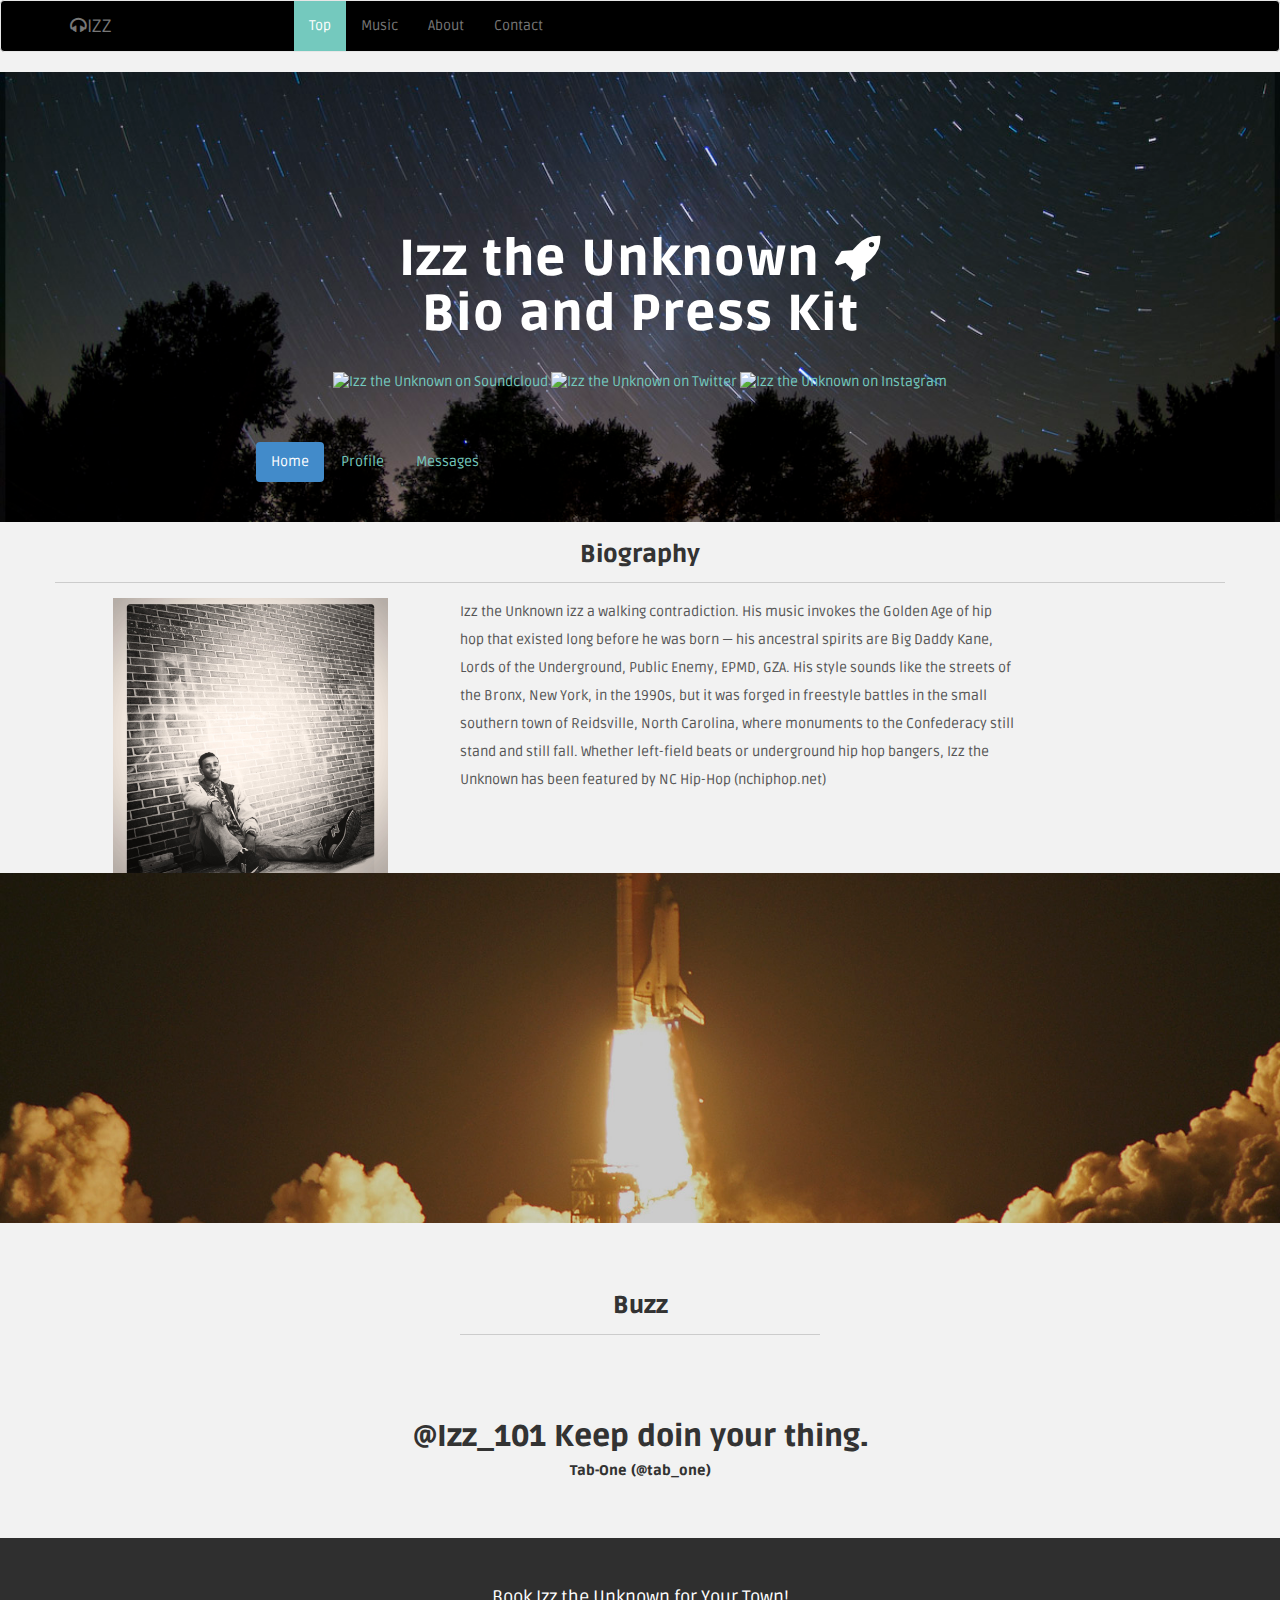
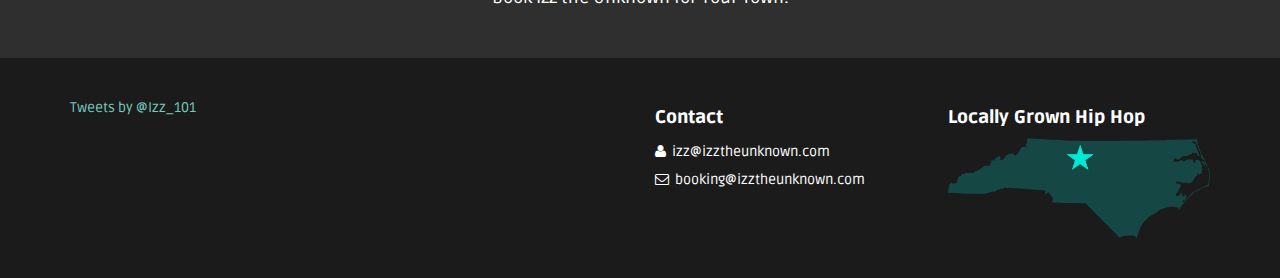
==== commit 25419987: "Update bio.html" ====
--- a/bio.html
+++ b/bio.html
@@ -44,7 +44,7 @@
   <body>
 
 
-<div class="navbar navbar-default navbar-fixed-top">
+<div class="navbar navbar-default">
   <div class="container">
     <div class="navbar-header">
       <button type="button" class="navbar-toggle" data-toggle="collapse" data-target=".navbar-collapse">
@@ -52,12 +52,12 @@
         <span class="icon-bar"></span>
         <span class="icon-bar"></span>
       </button>
-      <a class="navbar-brand" href="#">Brand</a>
+      <a class="navbar-brand" href="#"><i class="fa fa-headphones"></i>IZZ</a>
     </div>
     <div class="collapse navbar-collapse">
       <ul class="nav navbar-nav">
-        <li class="active"><a href="#">Home</a></li>
-        <li><a href="#music">About</a></li>
+        <li class="active"><a href="#">Top</a></li>
+        <li><a href="#music">Music</a></li>
         <li><a href="#bio">About</a></li>
         <li><a href="#f">Contact</a></li>
       </ul>
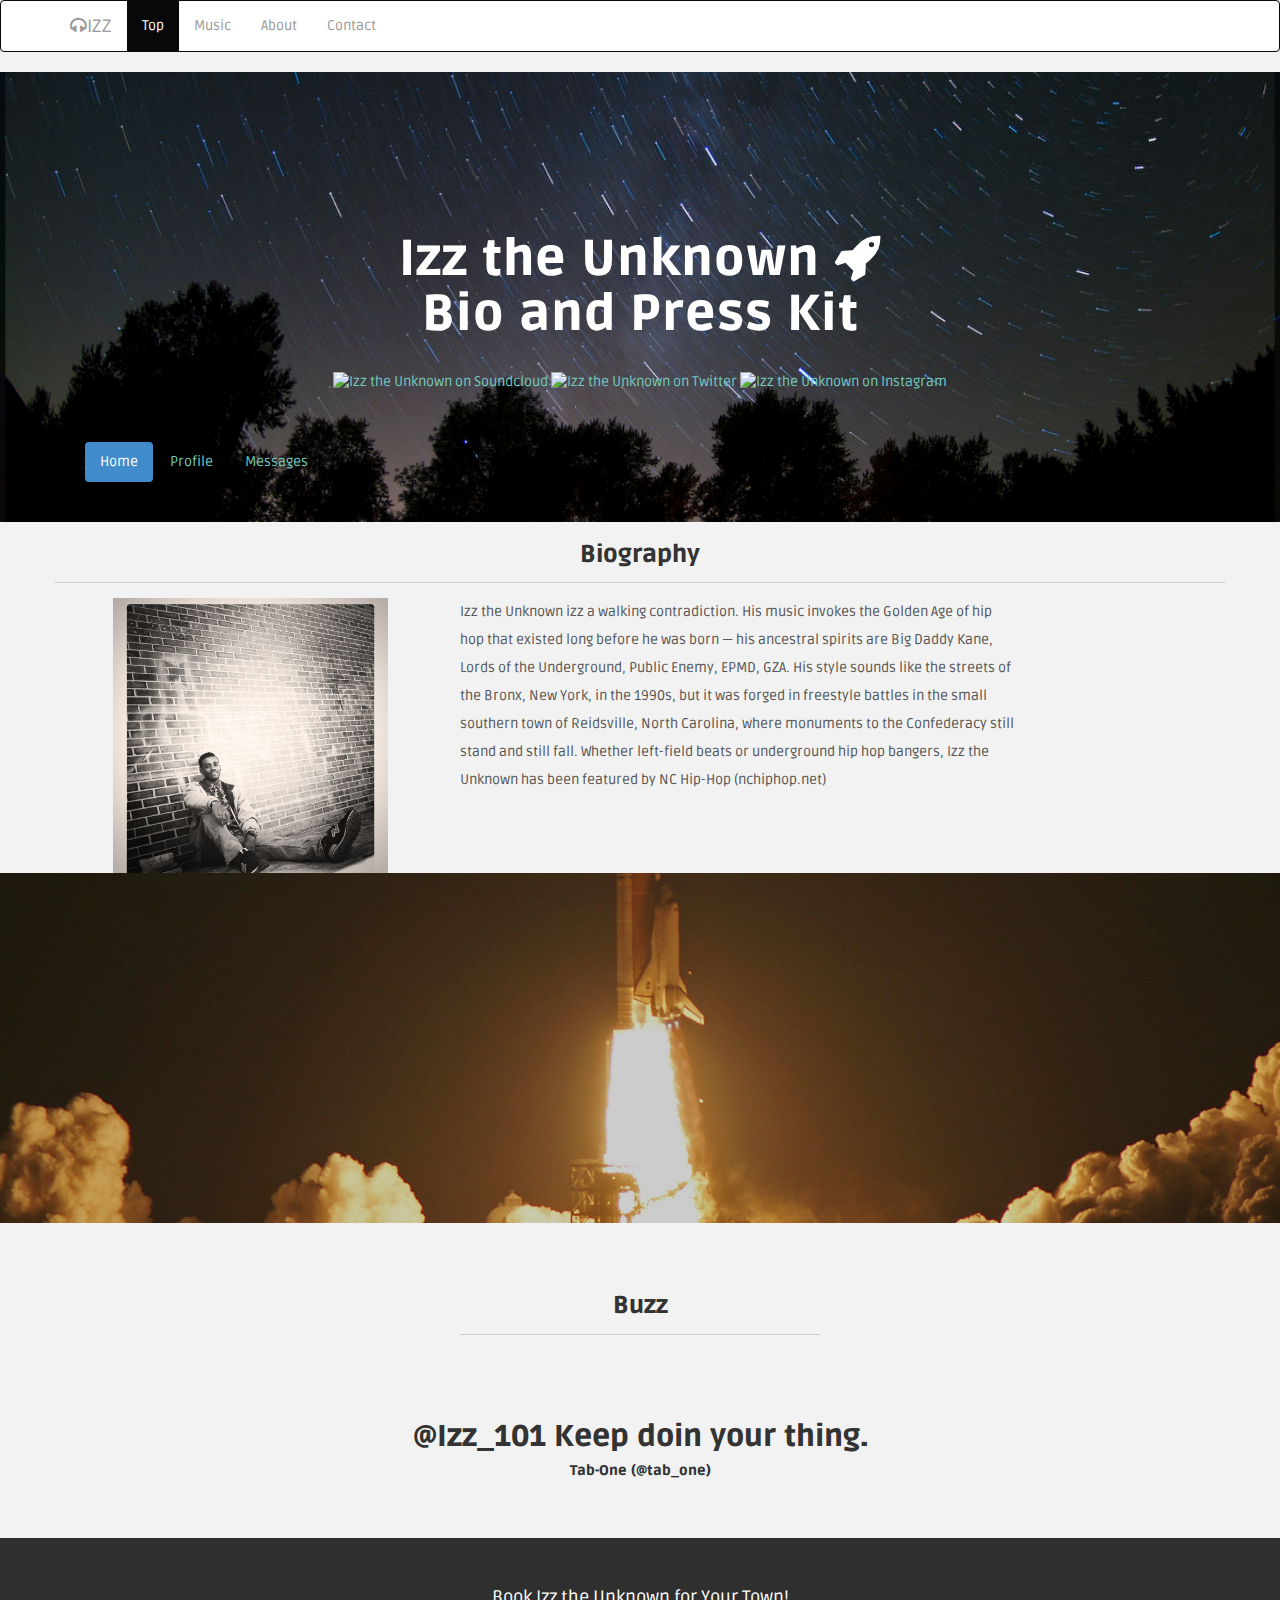
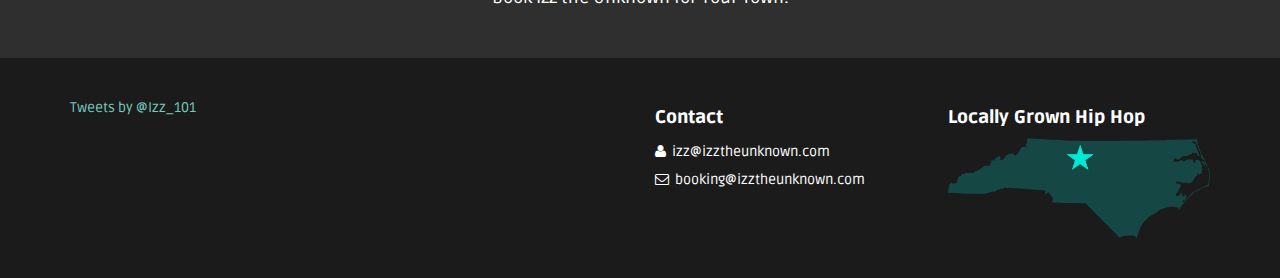
==== commit 81e8e250: "Update bio.html" ====
--- a/bio.html
+++ b/bio.html
@@ -42,9 +42,8 @@
   </head>
 
   <body>
-
-
-<div class="navbar navbar-default">
+  
+<div class="navbar navbar-inverse">
   <div class="container">
     <div class="navbar-header">
       <button type="button" class="navbar-toggle" data-toggle="collapse" data-target=".navbar-collapse">
--- a/assets/css/main.css
+++ b/assets/css/main.css
@@ -84,25 +84,12 @@
 
 .navbar {
 	font-size: 14px;
-	background: #000000;
+	background: #FFFFFF;
 }
 
 .navbar-fixed-top {
 border-width: 0 0 0px;
 border-bottom-width: 0px;
-}
-
-.nav {
-    border-top: 0px solid #fff;
-    border-bottom: 0px solid #fff;
-    margin: 0 15%;
-    color: #fff;
-    text-align: center;
-}
-
-.nav ul li {
-    display: inline-block;
-    text-align: center;
 }
 
 /* ================== BASIC CONFIGURATION ================== */
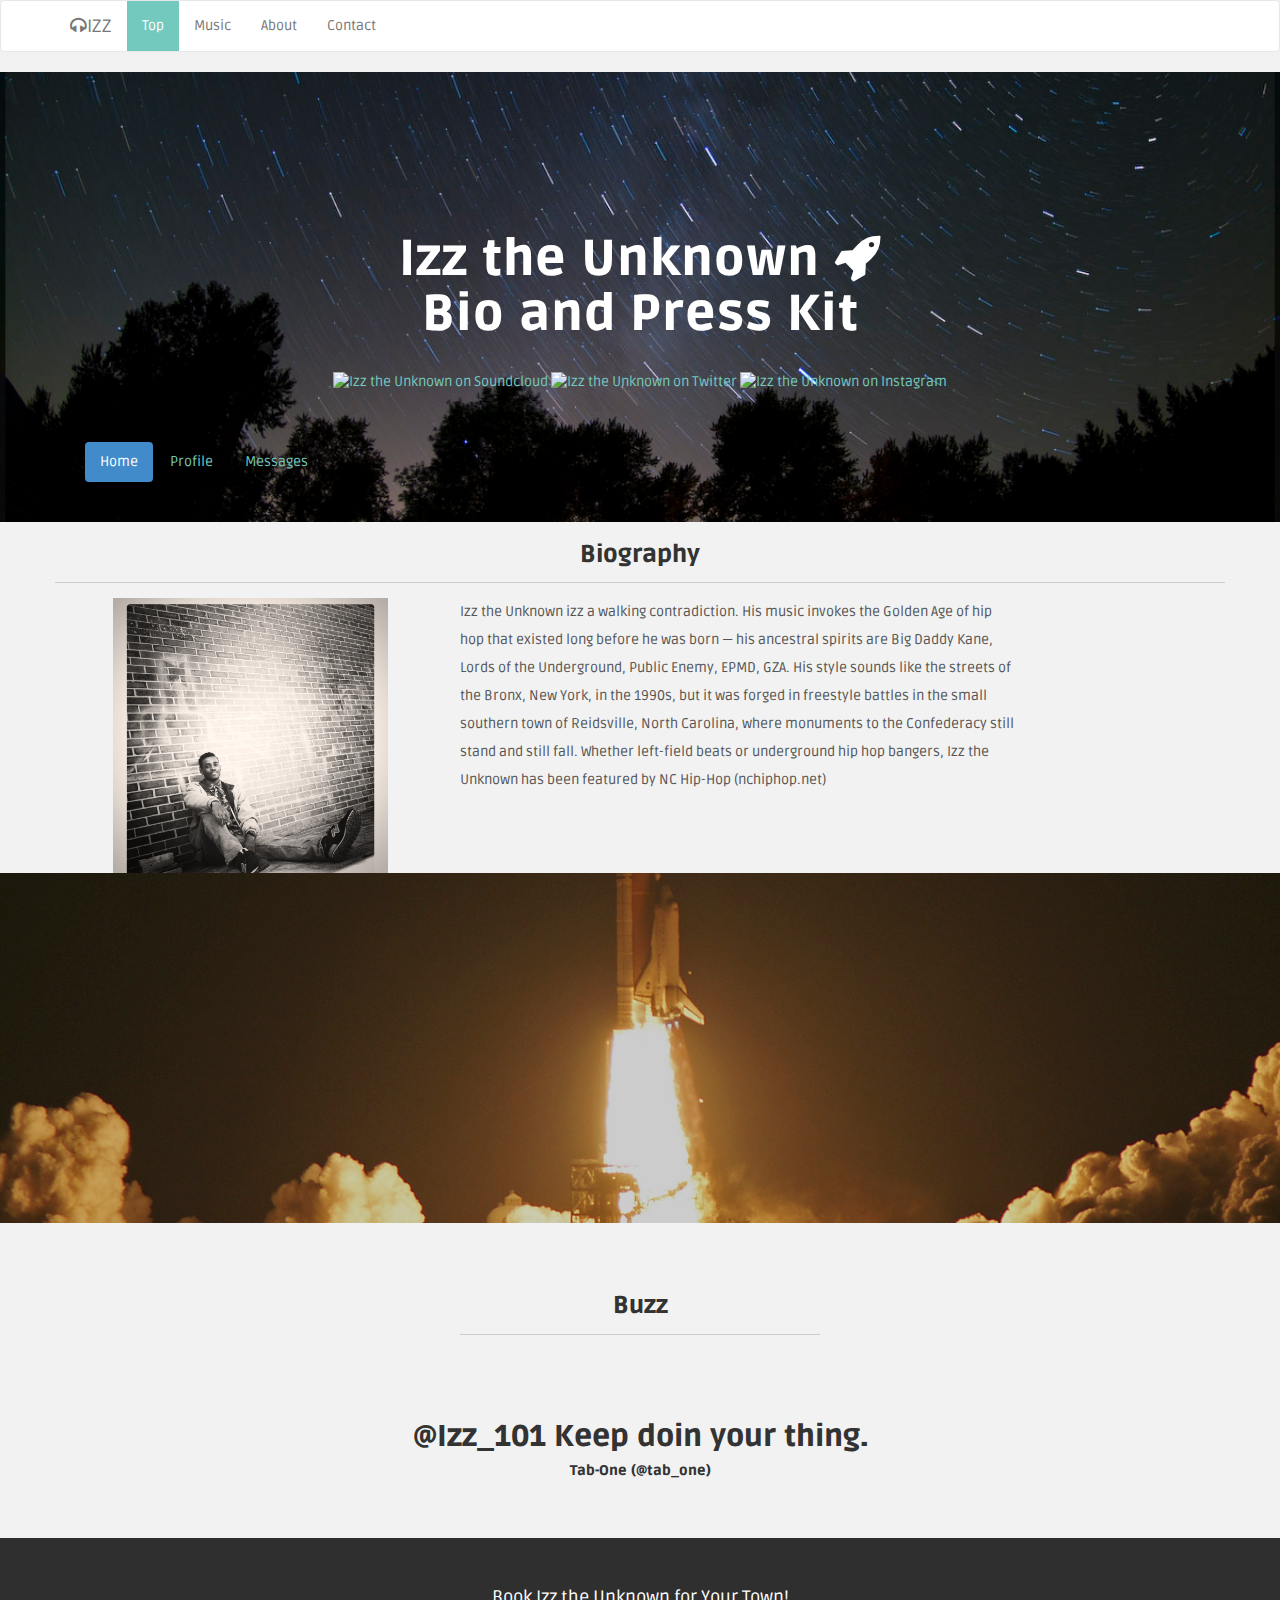
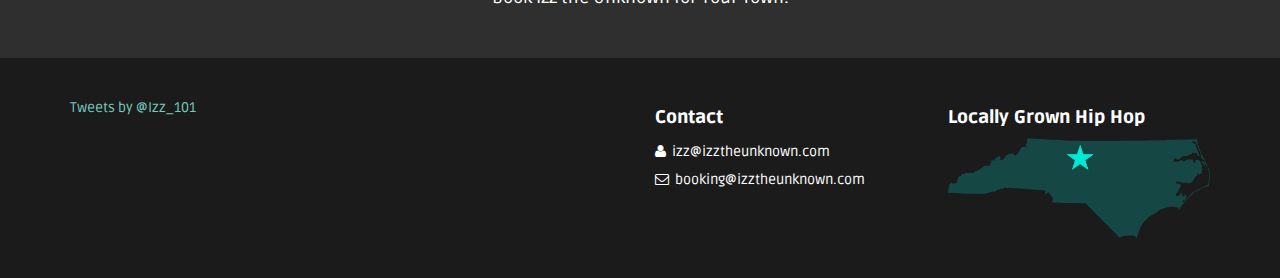
==== commit bfae54e8: "Update bio.html" ====
--- a/bio.html
+++ b/bio.html
@@ -43,7 +43,7 @@
 
   <body>
   
-<div class="navbar navbar-inverse">
+<div class="navbar navbar-default">
   <div class="container">
     <div class="navbar-header">
       <button type="button" class="navbar-toggle" data-toggle="collapse" data-target=".navbar-collapse">
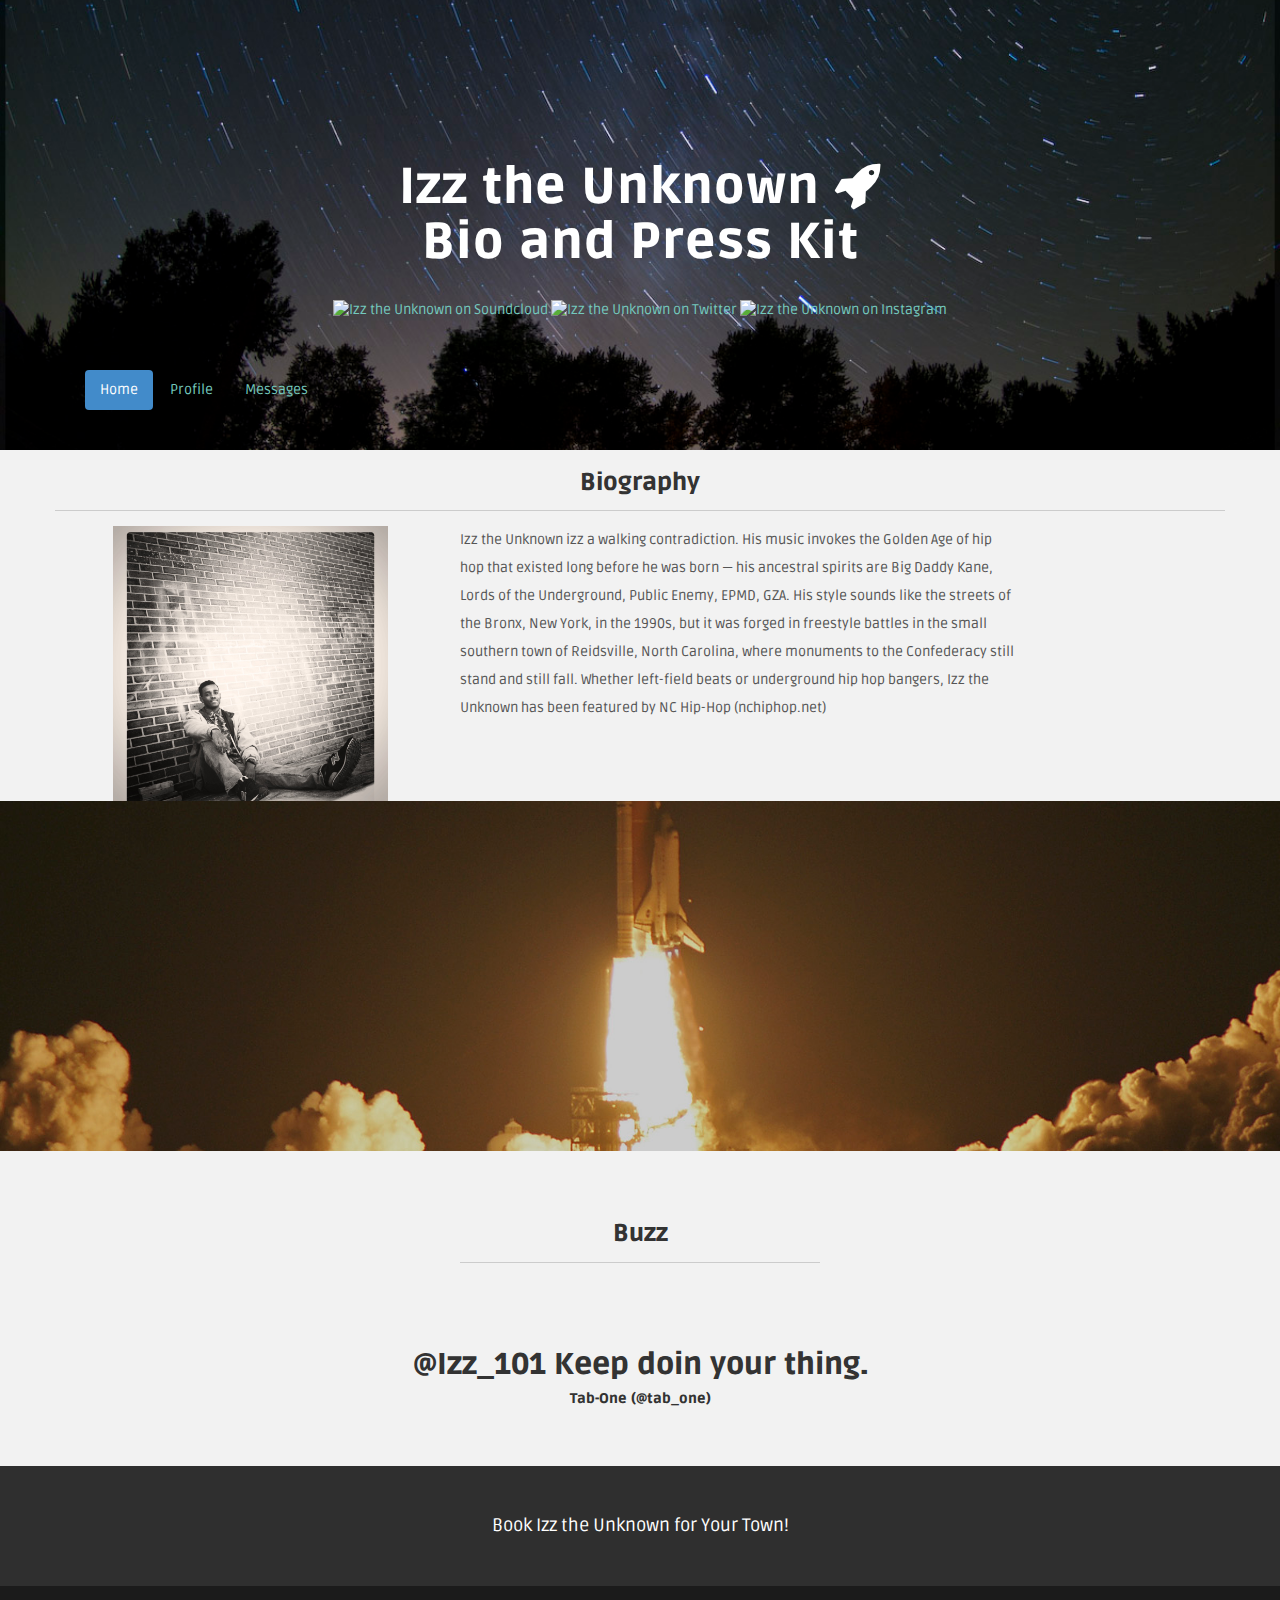
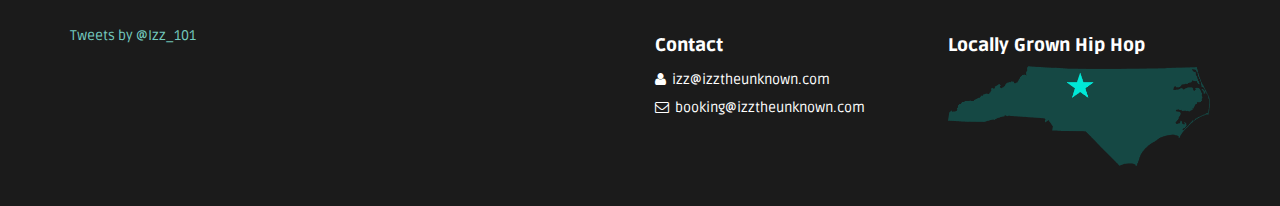
==== commit 82fd6cc9: "Update bio.html" ====
--- a/bio.html
+++ b/bio.html
@@ -43,28 +43,6 @@
 
   <body>
   
-<div class="navbar navbar-default">
-  <div class="container">
-    <div class="navbar-header">
-      <button type="button" class="navbar-toggle" data-toggle="collapse" data-target=".navbar-collapse">
-        <span class="icon-bar"></span>
-        <span class="icon-bar"></span>
-        <span class="icon-bar"></span>
-      </button>
-      <a class="navbar-brand" href="#"><i class="fa fa-headphones"></i>IZZ</a>
-    </div>
-    <div class="collapse navbar-collapse">
-      <ul class="nav navbar-nav">
-        <li class="active"><a href="#">Top</a></li>
-        <li><a href="#music">Music</a></li>
-        <li><a href="#bio">About</a></li>
-        <li><a href="#f">Contact</a></li>
-      </ul>
-    </div><!--/.nav-collapse -->
-  </div>
-</div>
-
-
 	<!-- HEADERWRAP ======================================= -->
     <div id="headerwrap">
     	<div class="container">
@@ -80,7 +58,7 @@
 	<div class="container">
 <nav>
 <ul class="nav nav-pills">
-  <li class="active"><a href="#">Home</a></li>
+  <li class="active centered"><a href="#">Home</a></li>
   <li><a href="#bio">Profile</a></li>
   <li><a href="#">Messages</a></li>
 </ul>
--- a/assets/css/main.css
+++ b/assets/css/main.css
@@ -84,14 +84,13 @@
 
 .navbar {
 	font-size: 14px;
-	background: #FFFFFF;
+	background: #ffffff;
 }
 
 .navbar-fixed-top {
 border-width: 0 0 0px;
 border-bottom-width: 0px;
 }
-
 /* ================== BASIC CONFIGURATION ================== */
 
 .spacing i {
@@ -438,47 +437,6 @@
 	height: 650px;
 }
 
-/* ================== IZZ WRAP SECTION ================== */
-#izz {
-	background: url(../img/team/izz.jpg) no-repeat center top;
-	margin-top: 0px;
-	padding-top:100px;
-	text-align:center;
-	background-attachment: relative;
-	background-position: center center;
-	min-height: 350px;
-	width: 100%;
-	
-    -webkit-background-size: 100%;
-    -moz-background-size: 100%;
-    -o-background-size: 100%;
-    background-size: 100%;
-
-    -webkit-background-size: cover;
-    -moz-background-size: cover;
-    -o-background-size: cover;
-    background-size: cover;
-}
-
-#izz h1 {
-	color: black;
-	font-weight: 700;
-	margin-bottom: 25px;
-	font-size: 60px;
-}
-
-#izz h2 {
-	color: black;
-	font-weight: 700;
-	margin-bottom: 25px;
-}
-
-#izz i {
-	color: black;
-	font-size: 45px;
-}
-
-
 /* ================== CALL TO ACTION WRAP SECTIONS & HELPERS ================== */
 #cta01 {
 	background: url(../img/cta/cta01.jpg) no-repeat center top;
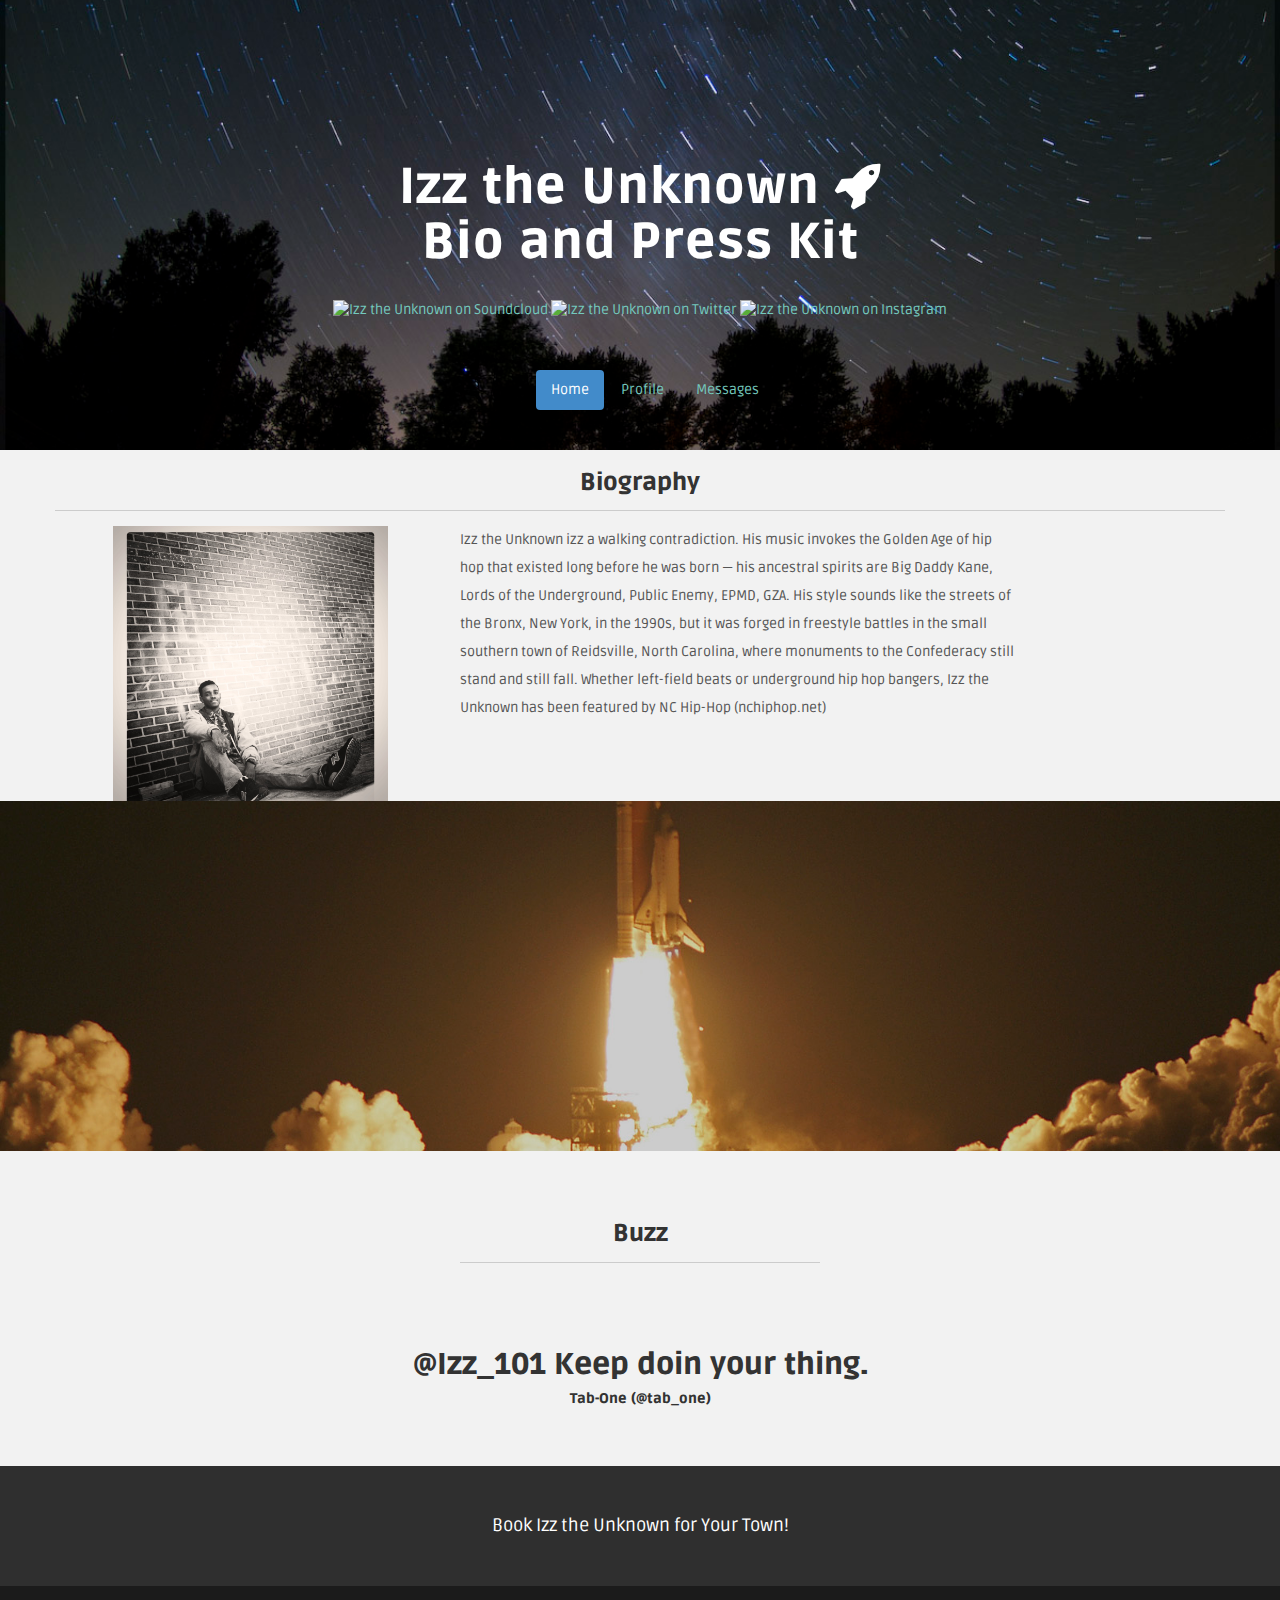
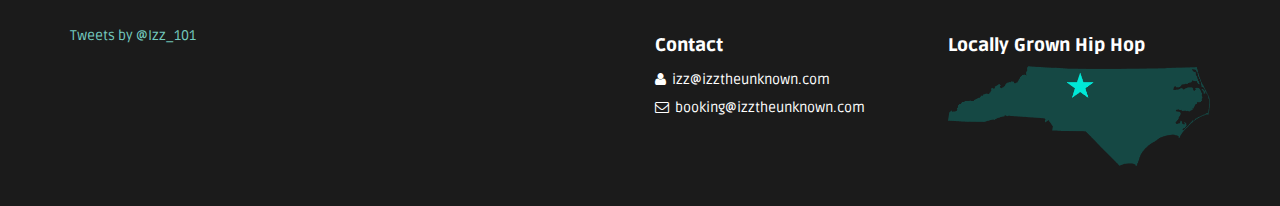
==== commit 9707a008: "Update bio.html" ====
--- a/bio.html
+++ b/bio.html
@@ -55,10 +55,10 @@
 			
 				</div>
 			</div><!-- /row -->
-	<div class="container">
+	<div class="container text-center">
 <nav>
-<ul class="nav nav-pills">
-  <li class="active centered"><a href="#">Home</a></li>
+<ul class="nav nav-pills center-pills">
+  <li class="active"><a href="#">Home</a></li>
   <li><a href="#bio">Profile</a></li>
   <li><a href="#">Messages</a></li>
 </ul>
--- a/assets/css/main.css
+++ b/assets/css/main.css
@@ -84,13 +84,16 @@
 
 .navbar {
 	font-size: 14px;
-	background: #ffffff;
+	background: #FFFFFF;
 }
 
 .navbar-fixed-top {
 border-width: 0 0 0px;
 border-bottom-width: 0px;
 }
+
+.center-pills { display: inline-block; }
+
 /* ================== BASIC CONFIGURATION ================== */
 
 .spacing i {
@@ -437,6 +440,47 @@
 	height: 650px;
 }
 
+/* ================== IZZ WRAP SECTION ================== */
+#izz {
+	background: url(../img/team/izz.jpg) no-repeat center top;
+	margin-top: 0px;
+	padding-top:100px;
+	text-align:center;
+	background-attachment: relative;
+	background-position: center center;
+	min-height: 350px;
+	width: 100%;
+	
+    -webkit-background-size: 100%;
+    -moz-background-size: 100%;
+    -o-background-size: 100%;
+    background-size: 100%;
+
+    -webkit-background-size: cover;
+    -moz-background-size: cover;
+    -o-background-size: cover;
+    background-size: cover;
+}
+
+#izz h1 {
+	color: black;
+	font-weight: 700;
+	margin-bottom: 25px;
+	font-size: 60px;
+}
+
+#izz h2 {
+	color: black;
+	font-weight: 700;
+	margin-bottom: 25px;
+}
+
+#izz i {
+	color: black;
+	font-size: 45px;
+}
+
+
 /* ================== CALL TO ACTION WRAP SECTIONS & HELPERS ================== */
 #cta01 {
 	background: url(../img/cta/cta01.jpg) no-repeat center top;
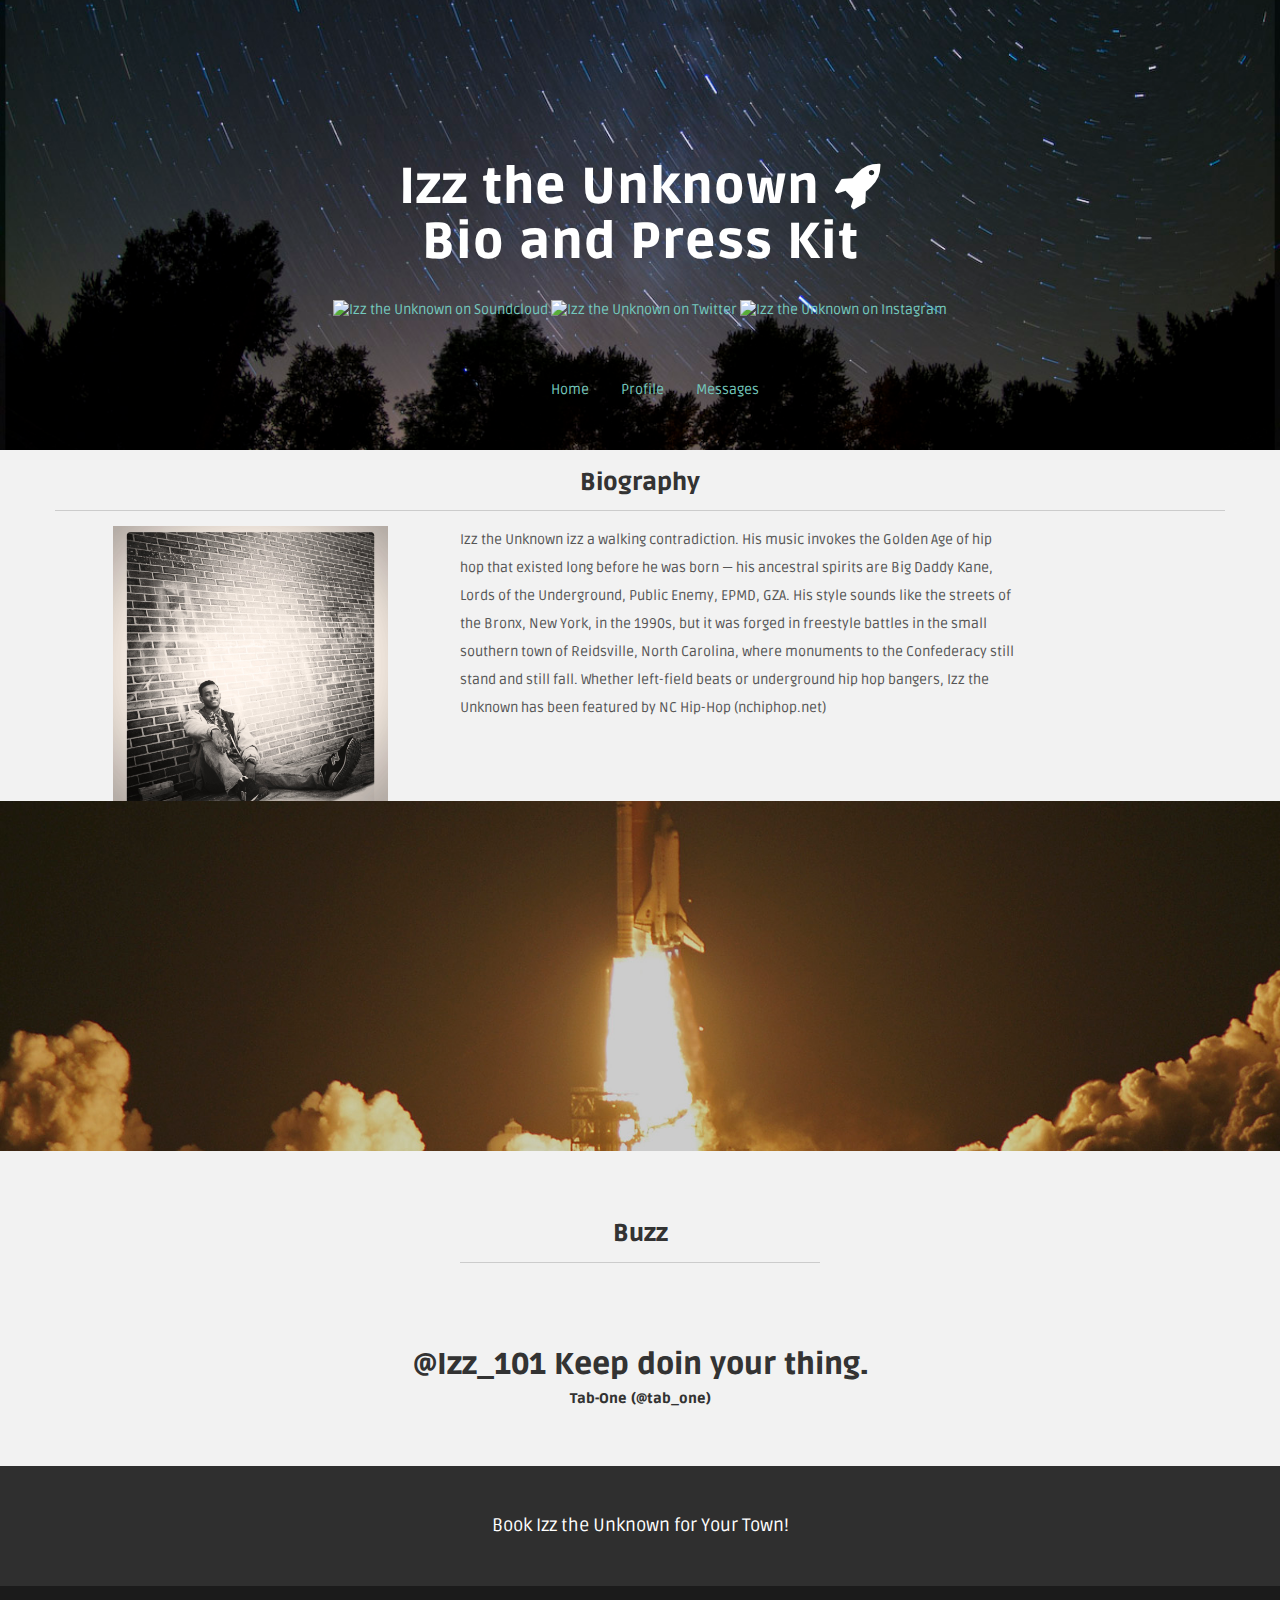
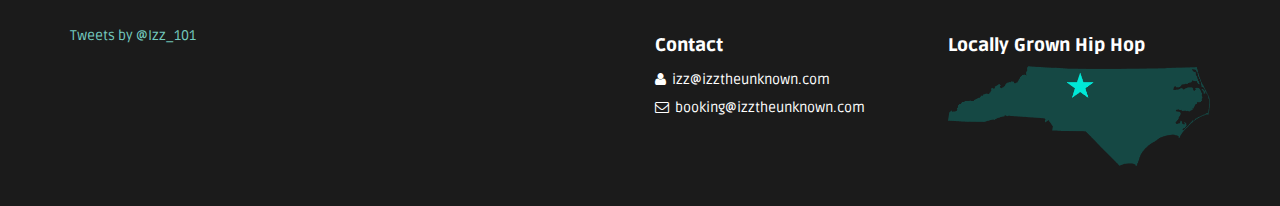
==== commit fb623c35: "Update bio.html" ====
--- a/bio.html
+++ b/bio.html
@@ -58,7 +58,7 @@
 	<div class="container text-center">
 <nav>
 <ul class="nav nav-pills center-pills">
-  <li class="active"><a href="#">Home</a></li>
+  <li><a href="#">Home</a></li>
   <li><a href="#bio">Profile</a></li>
   <li><a href="#">Messages</a></li>
 </ul>
